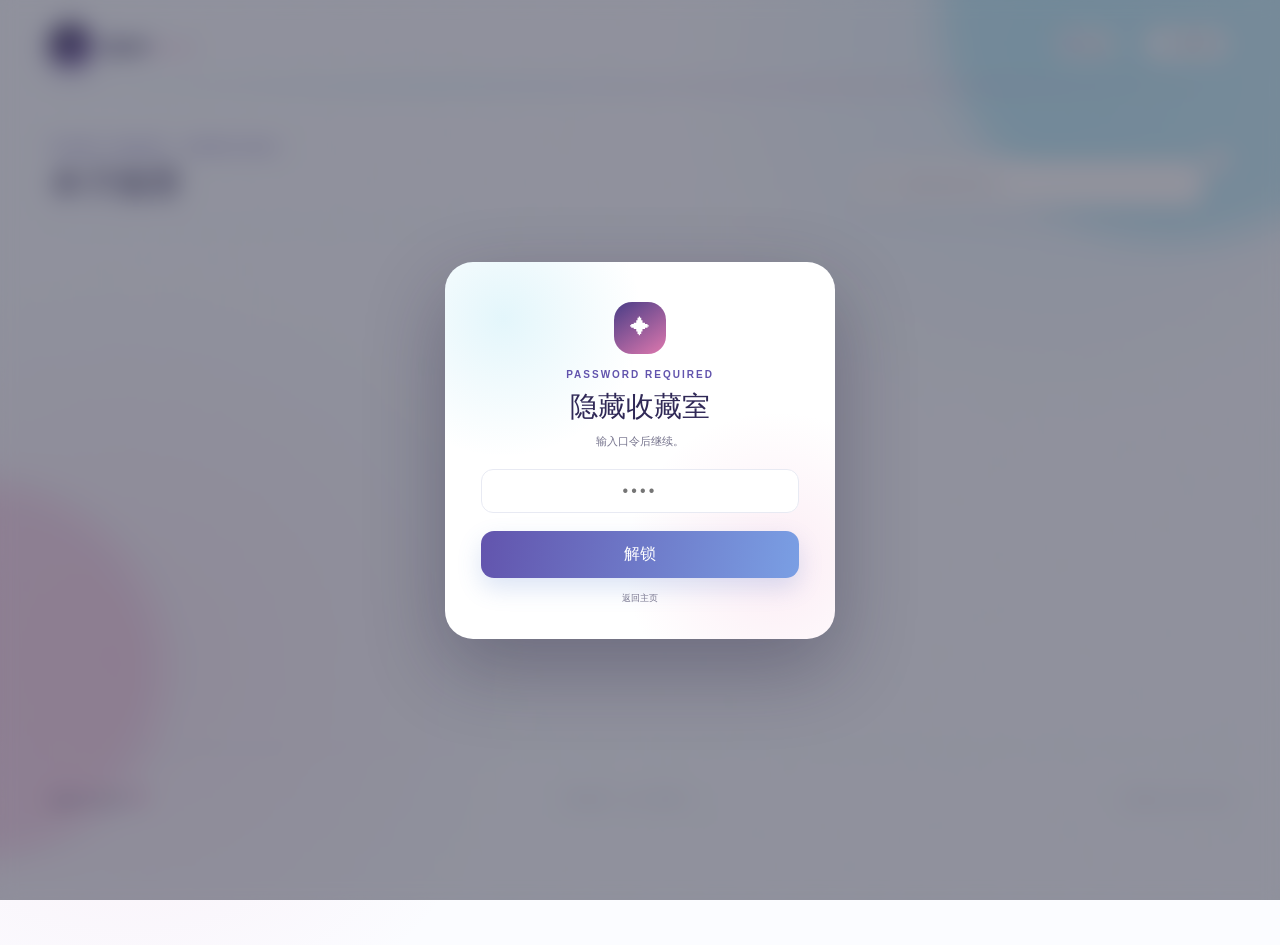
==== secret.html @ cc07d255 "Add files via upload" ====
<!doctype html>
<html lang="zh-CN">
  <head>
    <meta charset="UTF-8" />
    <meta name="viewport" content="width=device-width, initial-scale=1.0" />
    <meta name="theme-color" content="#17152c" />
    <meta name="robots" content="noindex, nofollow" />
    <title>Aqua Secret</title>
    <link rel="stylesheet" href="styles.css" />
    <link rel="stylesheet" href="secret.css" />
  </head>
  <body class="secret-page secret-locked">
    <div class="ambient ambient-one"></div>
    <div class="ambient ambient-two"></div>

    <header class="site-header secret-header">
      <a class="brand" href="index.html" aria-label="返回 Aqua Manga">
        <span class="brand-mark secret-brand-mark" aria-hidden="true">
          <svg viewBox="0 0 40 40">
            <path d="m20 5 2.4 8.2L31 15l-8.6 2L20 26l-2.4-9L9 15l8.6-1.8L20 5Z" />
            <path d="M12 30h16" />
          </svg>
        </span>
        <span><strong>aqua</strong><small>secret</small></span>
      </a>

      <div class="collection-counts">
        <div><strong id="secretCount">0</strong><span>本收藏</span></div>
      </div>

      <a class="secret-back" href="index.html">
        <svg viewBox="0 0 24 24"><path d="m15 18-6-6 6-6" /></svg>
        返回主页
      </a>

      <button class="manage-button" id="openSecretManager" type="button" hidden>
        <svg viewBox="0 0 24 24"><path d="M12 5v14M5 12h14" /></svg>
        添加收藏
      </button>
    </header>

    <main>
      <section class="content-shell secret-shell">
        <div class="section-heading">
          <div>
            <p class="section-kicker">STARRY CURRENT · HIDDEN SHELF</p>
            <h2>本子推荐</h2>
          </div>
          <label class="search-box">
            <svg viewBox="0 0 24 24"><circle cx="11" cy="11" r="7" /><path d="m20 20-4-4" /></svg>
            <input id="secretSearch" type="search" placeholder="搜索收藏名称或 jm..." />
          </label>
        </div>
        <div class="manga-grid" id="secretGrid"></div>
        <div class="empty-state" id="secretEmpty" hidden>
          <span>星</span>
          <h3>这里还没有收藏</h3>
          <p>管理模式下可以添加第一本收藏。</p>
        </div>
      </section>
    </main>

    <footer>
      <div class="footer-brand">aqua secret <span>✦</span></div>
      <p>星の流れに、ひみつを隠して。</p>
      <span>HIDDEN COLLECTION</span>
    </footer>

    <dialog class="detail-dialog secret-detail-dialog" id="secretDetailDialog">
      <button class="dialog-close" data-close-secret-detail type="button" aria-label="关闭">
        <svg viewBox="0 0 24 24"><path d="m6 6 12 12M18 6 6 18" /></svg>
      </button>
      <div id="secretDetail"></div>
    </dialog>

    <dialog class="manager-dialog" id="secretManagerDialog">
      <div class="manager-header">
        <div>
          <p class="section-kicker">HIDDEN COLLECTION STUDIO</p>
          <h2>管理本子收藏</h2>
          <span>隐藏页使用独立数据，不影响主页</span>
        </div>
        <button class="dialog-close" data-close-secret-manager type="button" aria-label="关闭">
          <svg viewBox="0 0 24 24"><path d="m6 6 12 12M18 6 6 18" /></svg>
        </button>
      </div>
      <div class="manager-tabs secret-manager-tabs">
        <button class="active" data-secret-form="add" type="button">添加收藏</button>
        <button data-secret-form="library" type="button">管理收藏</button>
        <button data-secret-form="publish" type="button">生成发布包</button>
      </div>

      <form class="upload-form" id="secretBookForm">
        <input name="id" type="hidden" />
        <div class="form-grid">
          <label>
            <span>名称 *</span>
            <input name="title" required placeholder="收藏名称" />
          </label>
          <label>
            <span>jm *</span>
            <input name="jm" type="number" min="0" step="1" inputmode="numeric" required placeholder="输入数字" />
          </label>
          <label class="full-field">
            <span>推荐语 *</span>
            <textarea name="quote" required rows="5" placeholder="写下推荐语..."></textarea>
          </label>
          <label class="full-field">
            <span>腾讯云 COS 图片网址</span>
            <textarea name="imageUrls" rows="4" placeholder="每行一个公开网址，第一行作为封面"></textarea>
            <small>可与本地图片二选一；第一张图片作为封面。</small>
          </label>
        </div>
        <label class="drop-zone">
          <input name="images" type="file" accept="image/*" multiple />
          <svg viewBox="0 0 24 24"><path d="M12 16V4m0 0L7 9m5-5 5 5M5 14v5h14v-5" /></svg>
          <strong>选择封面与截图</strong>
          <span>编辑文字时不需要重新选择图片</span>
          <small id="secretFileStatus">支持 JPG、PNG、WEBP</small>
        </label>
        <button class="submit-button" type="submit">
          <span id="secretSubmitLabel">保存收藏</span>
          <svg viewBox="0 0 24 24"><path d="m9 18 6-6-6-6" /></svg>
        </button>
        <button class="secret-cancel-edit" id="cancelSecretEdit" type="button" hidden>取消编辑</button>
      </form>

      <div class="library-manager" id="secretLibrary" hidden>
        <p>可以编辑或移除收藏。编辑文字不会要求重新上传图片。</p>
        <div id="secretManagerItems"></div>
      </div>

      <div class="publish-panel" id="secretPublishPanel" hidden>
        <div class="publish-icon"><span>✦</span></div>
        <p class="section-kicker">SECRET RELEASE</p>
        <h3>生成隐藏页发布包</h3>
        <p>发布包只更新隐藏页数据与新增图片，不影响主页的漫画和音乐。</p>
        <div class="publish-summary">
          <div><strong id="secretPublishCount">0</strong><span>本收藏</span></div>
          <div><strong id="secretPublishSize">0 KB</strong><span>新增文件</span></div>
        </div>
        <button class="submit-button" id="exportSecretPackage" type="button">
          <span>下载 aqua-secret-publish.zip</span>
          <svg viewBox="0 0 24 24"><path d="M12 4v12m0 0 5-5m-5 5-5-5M5 20h14" /></svg>
        </button>
        <p class="publish-error" id="secretPublishError" hidden></p>
      </div>
    </dialog>

    <dialog class="secret-lock-dialog" id="secretLockDialog">
      <form id="secretLockForm">
        <span class="secret-lock-star">✦</span>
        <p class="section-kicker">PASSWORD REQUIRED</p>
        <h2>隐藏收藏室</h2>
        <p>输入口令后继续。</p>
        <input name="password" type="password" autocomplete="off" required placeholder="••••" />
        <p class="secret-lock-error" id="secretLockError" hidden>口令不正确</p>
        <button class="submit-button" type="submit"><span>解锁</span></button>
        <a href="index.html">返回主页</a>
      </form>
    </dialog>

    <div class="toast" id="secretToast" role="status" aria-live="polite"></div>
    <script src="secret.js"></script>
  </body>
</html>
---- styles.css ----
:root {
  --ink: #302957;
  --muted: #77758e;
  --blue: #56c8e8;
  --blue-deep: #6254ad;
  --blue-soft: #e9f9fd;
  --pink: #e98abb;
  --pink-soft: #fdeaf4;
  --cream: #fffdfb;
  --white: #ffffff;
  --line: #e8eaf3;
  --shadow: 0 22px 60px rgba(63, 75, 122, 0.12);
  --radius-lg: 28px;
  --radius-md: 18px;
}

* {
  box-sizing: border-box;
}

html {
  scroll-behavior: smooth;
}

body {
  margin: 0;
  color: var(--ink);
  background: #fbfcff;
  font-family:
    "Avenir Next", "PingFang SC", "Microsoft YaHei", "Noto Sans CJK SC",
    sans-serif;
  min-height: 100vh;
  overflow-x: hidden;
}

body::before {
  content: "";
  position: fixed;
  inset: 0;
  pointer-events: none;
  opacity: 0.38;
  z-index: -1;
  background-image: url("data:image/svg+xml,%3Csvg viewBox='0 0 140 140' xmlns='http://www.w3.org/2000/svg'%3E%3Cfilter id='n'%3E%3CfeTurbulence type='fractalNoise' baseFrequency='.7' numOctaves='2' stitchTiles='stitch'/%3E%3C/filter%3E%3Crect width='100%25' height='100%25' filter='url(%23n)' opacity='.035'/%3E%3C/svg%3E");
}

button,
input,
textarea {
  font: inherit;
}

button {
  color: inherit;
}

button,
a,
input[type="range"] {
  -webkit-tap-highlight-color: transparent;
}

[hidden] {
  display: none !important;
}

svg {
  display: block;
  fill: none;
  stroke: currentColor;
  stroke-width: 1.8;
  stroke-linecap: round;
  stroke-linejoin: round;
}

.ambient {
  position: fixed;
  border-radius: 999px;
  filter: blur(18px);
  pointer-events: none;
  z-index: -2;
}

.ambient-one {
  width: 480px;
  height: 480px;
  top: -240px;
  right: -140px;
  background: rgba(111, 211, 235, 0.3);
}

.ambient-two {
  width: 380px;
  height: 380px;
  left: -220px;
  top: 480px;
  background: rgba(241, 166, 204, 0.34);
}

.site-header {
  width: min(1180px, calc(100% - 48px));
  min-height: 88px;
  margin: 0 auto;
  display: grid;
  grid-template-columns: 1fr auto auto auto;
  align-items: center;
  gap: 24px;
  position: relative;
  z-index: 20;
}

.site-header::after {
  content: "";
  position: absolute;
  left: 0;
  right: 0;
  bottom: 0;
  height: 3px;
  opacity: 0.55;
  background: linear-gradient(90deg, transparent, var(--blue), var(--pink), transparent);
}

body:not(.manage-mode) .site-header {
  grid-template-columns: 1fr auto auto;
}

.brand {
  display: inline-flex;
  align-items: center;
  gap: 11px;
  width: max-content;
  color: var(--ink);
  text-decoration: none;
}

.brand-mark {
  width: 41px;
  height: 41px;
  border-radius: 50% 50% 18px 18px;
  display: grid;
  place-items: center;
  color: white;
  background: linear-gradient(145deg, #413775, #6a5db2);
  box-shadow: 0 8px 20px rgba(75, 61, 135, 0.25);
}

.brand-mark svg {
  width: 25px;
}

.brand > span:last-child {
  display: flex;
  align-items: baseline;
  gap: 4px;
  letter-spacing: -0.04em;
}

.brand strong {
  font-family: Georgia, "Times New Roman", serif;
  font-size: 24px;
  font-style: italic;
  font-weight: 700;
}

.brand small {
  color: var(--pink);
  font-size: 13px;
  letter-spacing: 0.08em;
}

.collection-counts {
  display: flex;
  align-items: center;
  gap: 11px;
  padding: 7px 12px;
  color: var(--muted);
  border: 1px solid rgba(98, 84, 173, 0.12);
  border-radius: 999px;
  background: rgba(255, 255, 255, 0.62);
  font-size: 9px;
  backdrop-filter: blur(12px);
}

.collection-counts div {
  display: flex;
  align-items: baseline;
  gap: 4px;
}

.collection-counts strong {
  color: var(--blue-deep);
  font-family: Georgia, serif;
  font-size: 16px;
}

.collection-counts i {
  width: 1px;
  height: 18px;
  background: #e6def0;
}

.main-nav {
  display: flex;
  gap: 5px;
  padding: 5px;
  border: 1px solid rgba(226, 229, 240, 0.85);
  border-radius: 999px;
  background: rgba(255, 255, 255, 0.68);
  backdrop-filter: blur(18px);
  box-shadow: 0 8px 30px rgba(64, 72, 112, 0.06);
}

.nav-button,
.manage-button {
  border: 0;
  cursor: pointer;
  transition: 180ms ease;
}

.nav-button {
  display: flex;
  align-items: center;
  gap: 8px;
  padding: 9px 18px;
  color: var(--muted);
  background: transparent;
  border-radius: 999px;
  font-size: 13px;
}

.nav-button svg {
  width: 17px;
}

.nav-button.active {
  color: white;
  background: var(--white);
  background: linear-gradient(110deg, #5b50a7, #6c65b7);
  box-shadow: 0 5px 16px rgba(73, 60, 135, 0.2);
}

.manage-button {
  justify-self: end;
  display: flex;
  align-items: center;
  gap: 7px;
  padding: 11px 17px;
  color: white;
  background: linear-gradient(110deg, #e787b8, #dd77aa);
  border-radius: 13px;
  font-size: 13px;
  box-shadow: 0 9px 24px rgba(211, 102, 159, 0.22);
}

.manage-button:hover {
  transform: translateY(-2px);
  box-shadow: 0 12px 28px rgba(34, 36, 58, 0.24);
}

.manage-button svg {
  width: 16px;
}

main {
  width: min(1180px, calc(100% - 48px));
  margin: 0 auto;
}

.hero {
  min-height: 500px;
  display: grid;
  grid-template-columns: 1.04fr 0.96fr;
  align-items: center;
  padding: 42px 48px 55px;
  position: relative;
  overflow: hidden;
  border: 1px solid rgba(230, 232, 242, 0.9);
  border-radius: 34px;
  background:
    linear-gradient(110deg, rgba(255, 255, 255, 0.88), rgba(248, 251, 255, 0.82)),
    radial-gradient(circle at 70% 30%, #e5efff, transparent 42%);
  box-shadow: 0 24px 70px rgba(60, 73, 118, 0.09);
}

.hero::after {
  content: "";
  position: absolute;
  width: 320px;
  height: 320px;
  right: 8%;
  top: 15%;
  border-radius: 50%;
  background: radial-gradient(circle, rgba(255, 223, 237, 0.7), transparent 68%);
}

.hero-copy {
  position: relative;
  z-index: 2;
}

.eyebrow,
.section-kicker {
  margin: 0;
  color: var(--blue-deep);
  font-size: 10px;
  font-weight: 800;
  letter-spacing: 0.2em;
}

.eyebrow {
  display: flex;
  align-items: center;
  gap: 9px;
}

.eyebrow span {
  width: 27px;
  height: 1px;
  background: var(--blue);
}

.hero h1 {
  margin: 25px 0 20px;
  font-family: Georgia, "STSong", "Songti SC", serif;
  font-size: clamp(42px, 5vw, 66px);
  line-height: 1.25;
  letter-spacing: -0.06em;
  font-weight: 500;
}

.hero h1 em {
  color: var(--blue-deep);
  font-style: normal;
  position: relative;
}

.hero h1 em::after {
  content: "";
  position: absolute;
  left: 0;
  right: 0;
  bottom: 1px;
  height: 9px;
  border-radius: 50%;
  background: var(--pink-soft);
  z-index: -1;
  transform: rotate(-1deg);
}

.hero-description {
  width: min(450px, 100%);
  margin: 0;
  color: var(--muted);
  font-size: 14px;
  line-height: 2;
}

.hero-stats {
  display: flex;
  align-items: center;
  gap: 24px;
  margin-top: 34px;
}

.hero-stats div {
  display: flex;
  align-items: baseline;
  gap: 6px;
}

.hero-stats strong {
  font-family: Georgia, serif;
  font-size: 30px;
  color: var(--ink);
}

.hero-stats span {
  color: var(--muted);
  font-size: 12px;
}

.hero-stats i {
  width: 1px;
  height: 26px;
  background: var(--line);
}

.hero-art {
  min-height: 390px;
  position: relative;
  z-index: 2;
}

.book-card {
  position: absolute;
  border-radius: 8px 18px 18px 8px;
  box-shadow: 0 26px 48px rgba(63, 79, 130, 0.2);
}

.book-card::before {
  content: "";
  position: absolute;
  width: 8px;
  top: 0;
  bottom: 0;
  left: 14px;
  border-left: 1px solid rgba(255, 255, 255, 0.48);
  border-right: 1px solid rgba(44, 65, 116, 0.08);
}

.book-front {
  width: 230px;
  height: 320px;
  left: 28%;
  top: 30px;
  z-index: 3;
  color: white;
  background:
    linear-gradient(rgba(101, 149, 232, 0.2), rgba(101, 149, 232, 0.15)),
    repeating-linear-gradient(30deg, transparent 0 20px, rgba(255, 255, 255, 0.04) 21px 22px),
    #75a4ed;
  transform: rotate(7deg);
}

.book-front svg {
  width: 125px;
  position: absolute;
  left: 55px;
  top: 105px;
  opacity: 0.82;
}

.book-front svg path:first-child {
  fill: rgba(255, 255, 255, 0.16);
}

.book-label {
  position: absolute;
  left: 32px;
  top: 30px;
  font-family: Georgia, serif;
  font-size: 14px;
  font-weight: 700;
  letter-spacing: 0.18em;
  line-height: 1.4;
}

.book-front small {
  position: absolute;
  right: 25px;
  bottom: 24px;
  font-size: 8px;
  letter-spacing: 0.18em;
}

.book-back {
  width: 210px;
  height: 288px;
  left: 15%;
  top: 72px;
  color: #cb7f9d;
  background: #f9cfdf;
  transform: rotate(-10deg);
}

.book-back > span {
  position: absolute;
  left: 34px;
  top: 28px;
  font-family: Georgia, serif;
  font-size: 26px;
}

.book-lines {
  position: absolute;
  left: 35px;
  right: 24px;
  bottom: 30px;
  height: 65px;
  border-top: 1px solid rgba(164, 87, 118, 0.22);
  border-bottom: 1px solid rgba(164, 87, 118, 0.22);
}

.book-lines::after {
  content: "";
  display: block;
  height: 1px;
  margin-top: 31px;
  background: rgba(164, 87, 118, 0.22);
}

.art-orbit {
  position: absolute;
  border: 1px solid rgba(105, 152, 236, 0.18);
  border-radius: 50%;
}

.orbit-one {
  width: 380px;
  height: 220px;
  left: 5%;
  top: 95px;
  transform: rotate(-18deg);
}

.orbit-two {
  width: 320px;
  height: 170px;
  left: 18%;
  top: 112px;
  transform: rotate(32deg);
}

.spark,
.music-note {
  position: absolute;
  z-index: 5;
}

.spark-one {
  right: 13%;
  top: 55px;
  color: var(--pink);
  font-size: 27px;
}

.spark-two {
  left: 9%;
  bottom: 36px;
  color: var(--blue);
  font-size: 20px;
}

.music-note {
  right: 4%;
  bottom: 65px;
  color: var(--blue-deep);
  font-family: Georgia, serif;
  font-size: 34px;
  transform: rotate(12deg);
}

.content-shell {
  padding: 54px 0 100px;
}

.content-shell::before {
  content: "⚓";
  width: 24px;
  height: 24px;
  display: grid;
  place-items: center;
  float: right;
  margin-top: 6px;
  color: var(--blue-deep);
  border: 1px solid rgba(98, 84, 173, 0.17);
  border-radius: 50%;
  background: white;
  font-size: 11px;
}

.section-heading {
  display: flex;
  align-items: end;
  justify-content: space-between;
  gap: 24px;
  margin-bottom: 26px;
  padding-bottom: 18px;
  border-bottom: 1px solid rgba(98, 84, 173, 0.1);
}

.section-heading h2 {
  margin: 8px 0 0;
  font-family: Georgia, "STSong", "Songti SC", serif;
  font-size: 34px;
  font-weight: 500;
  letter-spacing: -0.04em;
}

.search-box {
  width: min(350px, 100%);
  height: 47px;
  display: flex;
  align-items: center;
  gap: 10px;
  padding: 0 14px;
  color: #9a9caf;
  border: 1px solid var(--line);
  border-radius: 15px;
  background: var(--white);
  box-shadow: 0 7px 22px rgba(68, 76, 112, 0.05);
  transition: 180ms ease;
}

.search-box:focus-within {
  border-color: rgba(105, 152, 236, 0.65);
  box-shadow: 0 0 0 4px rgba(105, 152, 236, 0.1);
}

.search-box svg {
  width: 19px;
  flex: none;
}

.search-box input {
  min-width: 0;
  flex: 1;
  border: 0;
  outline: 0;
  color: var(--ink);
  background: transparent;
  font-size: 12px;
}

.search-box input::placeholder {
  color: #aaacbd;
}

.search-box kbd {
  padding: 3px 6px;
  color: #a5a7b8;
  border: 1px solid #ececf2;
  border-radius: 5px;
  background: #f8f8fb;
  font-family: inherit;
  font-size: 9px;
}

.filter-row {
  display: flex;
  gap: 8px;
  margin-bottom: 24px;
  overflow-x: auto;
  scrollbar-width: none;
}

.filter-row::-webkit-scrollbar {
  display: none;
}

.filter-chip {
  padding: 7px 14px;
  border: 1px solid var(--line);
  border-radius: 999px;
  color: var(--muted);
  background: white;
  cursor: pointer;
  font-size: 11px;
  white-space: nowrap;
  transition: 160ms ease;
}

.filter-chip:hover,
.filter-chip.active {
  color: var(--blue-deep);
  border-color: #cbdcfa;
  background: var(--blue-soft);
}

.manga-grid {
  display: grid;
  grid-template-columns: repeat(4, 1fr);
  gap: 22px;
}

.manga-card {
  min-width: 0;
  position: relative;
  padding: 0;
  text-align: left;
  border: 0;
  background: transparent;
  cursor: pointer;
  animation: cardIn 420ms both;
}

.manga-cover {
  aspect-ratio: 0.74;
  position: relative;
  overflow: hidden;
  border-radius: var(--radius-md);
  border: 3px solid white;
  outline: 1px solid rgba(98, 84, 173, 0.08);
  background: var(--blue-soft);
  box-shadow: 0 13px 30px rgba(56, 68, 110, 0.1);
  transition: transform 220ms ease, box-shadow 220ms ease;
}

.manga-cover::before {
  content: "";
  position: absolute;
  inset: 0 0 auto;
  z-index: 2;
  height: 4px;
  background: linear-gradient(90deg, var(--blue), var(--pink), #6659ad);
}

.manga-card:hover .manga-cover {
  transform: translateY(-6px);
  box-shadow: 0 20px 38px rgba(56, 68, 110, 0.17);
}

.manga-cover img {
  width: 100%;
  height: 100%;
  display: block;
  object-fit: cover;
  transition: transform 500ms ease;
}

.manga-card:hover img {
  transform: scale(1.035);
}

.manga-cover::after {
  content: "";
  position: absolute;
  inset: auto 0 0;
  height: 38%;
  background: linear-gradient(transparent, rgba(24, 29, 54, 0.32));
  pointer-events: none;
}

.manga-open {
  width: 100%;
  display: block;
  padding: 0;
  text-align: left;
  color: inherit;
  border: 0;
  background: transparent;
  cursor: pointer;
}

.card-delete {
  position: absolute;
  right: 13px;
  top: 13px;
  z-index: 4;
  width: 30px;
  height: 30px;
  display: none;
  place-items: center;
  padding: 0;
  color: #c86496;
  border: 1px solid rgba(255, 255, 255, 0.7);
  border-radius: 50%;
  background: rgba(255, 255, 255, 0.9);
  box-shadow: 0 5px 14px rgba(57, 45, 92, 0.13);
  cursor: pointer;
  opacity: 0;
  transform: translateY(-3px);
  transition: 160ms ease;
}

.card-delete svg {
  width: 14px;
}

body.manage-mode .card-delete {
  display: grid;
}

body.manage-mode .manga-card:hover .card-delete,
body.manage-mode .card-delete:focus-visible {
  opacity: 1;
  transform: translateY(0);
}

.manga-index {
  position: absolute;
  left: 13px;
  top: 13px;
  z-index: 2;
  display: grid;
  place-items: center;
  min-width: 28px;
  height: 25px;
  padding: 0 7px;
  color: white;
  border: 1px solid rgba(255, 255, 255, 0.5);
  border-radius: 8px;
  background: rgba(33, 38, 67, 0.22);
  backdrop-filter: blur(8px);
  font-family: Georgia, serif;
  font-size: 10px;
}

.manga-info {
  padding: 14px 3px 0;
}

.manga-info h3 {
  margin: 0 0 7px;
  overflow: hidden;
  text-overflow: ellipsis;
  white-space: nowrap;
  font-family: Georgia, "STSong", "Songti SC", serif;
  font-size: 18px;
  font-weight: 600;
}

.manga-info p {
  display: flex;
  justify-content: space-between;
  gap: 8px;
  margin: 0;
  color: var(--muted);
  font-size: 10px;
}

.manga-info p span:last-child {
  color: var(--blue-deep);
}

.placeholder-cover {
  width: 100%;
  height: 100%;
  position: relative;
  display: flex;
  flex-direction: column;
  justify-content: space-between;
  padding: 30px 24px 27px;
  color: white;
  overflow: hidden;
}

.placeholder-cover::before,
.placeholder-cover::after {
  content: "";
  position: absolute;
  border: 1px solid rgba(255, 255, 255, 0.25);
  border-radius: 50%;
}

.placeholder-cover::before {
  width: 210px;
  height: 210px;
  right: -70px;
  top: 30%;
}

.placeholder-cover::after {
  width: 130px;
  height: 130px;
  right: -30px;
  top: 41%;
}

.placeholder-cover strong {
  font-family: Georgia, "STSong", "Songti SC", serif;
  font-size: 25px;
  font-weight: 500;
  line-height: 1.4;
  writing-mode: vertical-rl;
  letter-spacing: 0.12em;
}

.placeholder-cover small {
  font-size: 9px;
  letter-spacing: 0.18em;
}

.cover-blue {
  background: linear-gradient(145deg, #4f83d7, #9fc6f3);
}

.cover-pink {
  background: linear-gradient(145deg, #d987a8, #f6bed1);
}

.cover-night {
  background: linear-gradient(145deg, #242b4d, #596c9c);
}

.cover-mint {
  background: linear-gradient(145deg, #67a9ac, #b7ded4);
}

.music-intro {
  min-height: 150px;
  display: grid;
  grid-template-columns: auto 1fr auto;
  align-items: center;
  gap: 26px;
  margin: 12px 0 30px;
  padding: 24px 34px;
  overflow: hidden;
  border: 1px solid #e7eaf4;
  border-radius: 24px;
  background:
    radial-gradient(circle at 90% 20%, rgba(235, 139, 186, 0.38), transparent 24%),
    linear-gradient(110deg, #eefbfe, #f9f4ff 58%, #fff8fb);
}

.vinyl {
  width: 102px;
  height: 102px;
  display: grid;
  place-items: center;
  border-radius: 50%;
  background:
    repeating-radial-gradient(circle, #292c44 0 3px, #363950 4px 5px);
  box-shadow: 0 13px 28px rgba(38, 41, 65, 0.2);
}

.vinyl-ring {
  width: 41px;
  height: 41px;
  display: grid;
  place-items: center;
  border-radius: 50%;
  background: var(--pink);
}

.vinyl-ring span {
  width: 9px;
  height: 9px;
  border-radius: 50%;
  background: white;
}

.music-intro p {
  margin: 0 0 8px;
  color: var(--pink);
  font-size: 9px;
  font-weight: 800;
  letter-spacing: 0.18em;
}

.music-intro h3 {
  margin: 0 0 7px;
  font-family: Georgia, "STSong", "Songti SC", serif;
  font-size: 24px;
  font-weight: 500;
}

.music-intro > div:nth-child(2) > span {
  color: var(--muted);
  font-size: 11px;
}

.music-intro button {
  display: flex;
  align-items: center;
  gap: 8px;
  padding: 11px 18px;
  color: white;
  border: 0;
  border-radius: 999px;
  background: var(--blue-deep);
  cursor: pointer;
  box-shadow: 0 10px 24px rgba(73, 118, 207, 0.23);
}

.music-intro button svg {
  width: 17px;
}

.music-intro button svg path,
.play-button .play-icon path {
  fill: currentColor;
  stroke: none;
}

.music-list-header,
.music-row {
  display: grid;
  grid-template-columns: 36px minmax(230px, 1.4fr) minmax(160px, 1fr) 70px 40px;
  align-items: center;
  gap: 12px;
}

.music-list-header {
  padding: 0 18px 10px;
  color: #a2a5b5;
  border-bottom: 1px solid var(--line);
  font-size: 9px;
  letter-spacing: 0.08em;
}

.music-row {
  width: 100%;
  padding: 12px 18px;
  border-bottom: 1px solid #f0f1f6;
  text-align: left;
  background: transparent;
  transition: 160ms ease;
}

.music-row:hover,
.music-row.playing {
  border-color: transparent;
  border-radius: 14px;
  background: white;
  box-shadow: 0 8px 24px rgba(61, 70, 108, 0.07);
}

.music-row-main {
  display: contents;
  color: inherit;
  border: 0;
  text-align: left;
  background: transparent;
  cursor: pointer;
}

.track-number {
  color: #a4a7b8;
  font-family: Georgia, serif;
  font-size: 11px;
}

.music-row.playing .track-number {
  color: var(--blue-deep);
}

.track-main {
  min-width: 0;
  display: flex;
  align-items: center;
  gap: 12px;
}

.track-cover {
  width: 42px;
  height: 42px;
  flex: none;
  display: grid;
  place-items: center;
  overflow: hidden;
  border-radius: 11px;
  color: white;
  background: linear-gradient(140deg, var(--blue), var(--pink));
}

.track-cover img {
  width: 100%;
  height: 100%;
  object-fit: cover;
}

.track-cover span {
  font-family: Georgia, serif;
}

.track-copy {
  min-width: 0;
}

.track-copy strong,
.track-copy span {
  display: block;
  overflow: hidden;
  text-overflow: ellipsis;
  white-space: nowrap;
}

.track-copy strong {
  margin-bottom: 4px;
  font-family: Georgia, "STSong", "Songti SC", serif;
  font-size: 14px;
  font-weight: 600;
}

.track-copy span,
.track-album,
.track-duration {
  color: var(--muted);
  font-size: 10px;
}

.row-play {
  width: 28px;
  height: 28px;
  display: grid;
  place-items: center;
  color: var(--blue-deep);
  border: 1px solid #dce7fa;
  border-radius: 50%;
}

.track-delete {
  width: 28px;
  height: 28px;
  display: none;
  place-items: center;
  padding: 0;
  color: #bd6994;
  border: 0;
  border-radius: 9px;
  background: transparent;
  cursor: pointer;
  opacity: 0.45;
  transition: 160ms ease;
}

body.manage-mode .track-delete {
  display: grid;
}

.track-delete:hover {
  opacity: 1;
  background: var(--pink-soft);
}

.track-delete svg {
  width: 14px;
}

.row-play svg {
  width: 13px;
}

.row-play path {
  fill: currentColor;
  stroke: none;
}

.empty-state {
  padding: 80px 20px;
  text-align: center;
  color: var(--muted);
}

.empty-state > span {
  width: 58px;
  height: 58px;
  display: grid;
  place-items: center;
  margin: 0 auto 16px;
  color: var(--blue-deep);
  border-radius: 20px;
  background: var(--blue-soft);
  font-family: Georgia, serif;
  font-size: 20px;
}

.empty-state h3 {
  margin: 0 0 8px;
  color: var(--ink);
  font-family: Georgia, "STSong", "Songti SC", serif;
  font-weight: 500;
}

.empty-state p {
  margin: 0;
  font-size: 12px;
}

footer {
  width: min(1180px, calc(100% - 48px));
  margin: 0 auto;
  padding: 35px 0 130px;
  display: flex;
  align-items: center;
  justify-content: space-between;
  color: #9a9caf;
  border-top: 1px solid var(--line);
  font-size: 9px;
  letter-spacing: 0.08em;
}

.footer-end {
  display: flex;
  align-items: center;
  gap: 10px;
}

.secret-entry {
  width: 27px;
  height: 27px;
  display: grid;
  place-items: center;
  padding: 0;
  color: #aaa6ba;
  border: 1px solid rgba(98, 84, 173, 0.1);
  border-radius: 50%;
  background: rgba(255, 255, 255, 0.55);
  cursor: pointer;
  opacity: 0.55;
  transition: 180ms ease;
}

.secret-entry:hover {
  color: var(--blue-deep);
  opacity: 1;
  transform: translateY(-1px);
}

.secret-entry svg {
  width: 12px;
}

.footer-brand {
  color: var(--ink);
  font-family: Georgia, serif;
  font-size: 15px;
  font-style: italic;
}

.footer-brand span {
  color: var(--pink);
}

.player {
  --player-bg: rgba(44, 39, 79, 0.96);
  --player-text: #ffffff;
  --player-muted: #b7b4ca;
  --player-progress-bg: rgba(255, 255, 255, 0.16);
  width: 360px;
  position: fixed;
  right: 24px;
  bottom: 22px;
  z-index: 35;
  padding: 14px 16px 12px;
  color: var(--player-text);
  border: 1px solid rgba(255, 255, 255, 0.12);
  border-radius: 22px;
  background: var(--player-bg);
  backdrop-filter: blur(22px);
  box-shadow: 0 22px 55px rgba(27, 30, 52, 0.28);
  transition: transform 250ms ease, opacity 250ms ease;
}

.player.theme-aqua {
  --player-bg: linear-gradient(125deg, rgba(64, 53, 117, 0.96), rgba(72, 184, 215, 0.94));
}

.player.theme-pink {
  --player-bg: linear-gradient(125deg, rgba(109, 80, 151, 0.96), rgba(226, 121, 175, 0.95));
}

.player.theme-glass {
  --player-bg: rgba(255, 255, 255, 0.64);
  --player-text: #352e5c;
  --player-muted: #77718e;
  --player-progress-bg: rgba(70, 60, 116, 0.14);
  border-color: rgba(255, 255, 255, 0.72);
  box-shadow: 0 22px 55px rgba(56, 48, 95, 0.18);
  backdrop-filter: blur(28px) saturate(150%);
}

.player-actions {
  display: flex;
  align-items: center;
  gap: 5px;
}

.player-theme-menu {
  position: absolute;
  right: 13px;
  top: 62px;
  z-index: 4;
  width: 130px;
  padding: 6px;
  border: 1px solid rgba(255, 255, 255, 0.18);
  border-radius: 13px;
  color: #3d365f;
  background: rgba(255, 255, 255, 0.94);
  box-shadow: 0 12px 28px rgba(30, 25, 58, 0.2);
  backdrop-filter: blur(18px);
}

.player-theme-menu button {
  width: 100%;
  display: flex;
  align-items: center;
  gap: 8px;
  padding: 7px 8px;
  color: inherit;
  border: 0;
  border-radius: 8px;
  background: transparent;
  cursor: pointer;
  font-size: 9px;
}

.player-theme-menu button:hover,
.player-theme-menu button.active {
  background: #f2effa;
}

.theme-dot {
  width: 13px;
  height: 13px;
  border-radius: 50%;
  box-shadow: inset 0 0 0 1px rgba(54, 45, 94, 0.12);
}

.theme-dot.navy {
  background: #302957;
}

.theme-dot.aqua {
  background: linear-gradient(135deg, #6254ad, #56c8e8);
}

.theme-dot.pink {
  background: linear-gradient(135deg, #7659a9, #e98abb);
}

.theme-dot.glass {
  background: rgba(235, 246, 255, 0.9);
  border: 1px solid white;
}

.player.minimized {
  transform: translateY(130%);
  opacity: 0;
  pointer-events: none;
}

.player-track {
  display: grid;
  grid-template-columns: 45px 1fr auto;
  align-items: center;
  gap: 11px;
}

.player-cover {
  width: 45px;
  height: 45px;
  display: grid;
  place-items: center;
  overflow: hidden;
  border-radius: 13px;
  color: white;
  background: linear-gradient(145deg, var(--blue), var(--pink));
  font-family: Georgia, serif;
}

.player-cover img {
  width: 100%;
  height: 100%;
  object-fit: cover;
}

.player-meta {
  min-width: 0;
}

.player-meta strong,
.player-meta span {
  display: block;
  overflow: hidden;
  text-overflow: ellipsis;
  white-space: nowrap;
}

.player-meta strong {
  margin-bottom: 3px;
  font-family: Georgia, "STSong", "Songti SC", serif;
  font-size: 12px;
  font-weight: 500;
}

.player-meta span {
  color: var(--player-muted);
  font-size: 9px;
}

.icon-button,
.play-button {
  padding: 0;
  display: grid;
  place-items: center;
  color: inherit;
  border: 0;
  background: transparent;
  cursor: pointer;
}

.icon-button svg {
  width: 17px;
}

.close-player {
  color: var(--player-muted);
}

.player-progress {
  display: grid;
  grid-template-columns: 28px 1fr 28px;
  align-items: center;
  gap: 7px;
  margin: 10px 0 5px;
  color: #898da5;
  font-size: 7px;
}

input[type="range"] {
  --range-progress: 0%;
  height: 3px;
  margin: 0;
  appearance: none;
  border-radius: 999px;
  outline: none;
  cursor: pointer;
  background: linear-gradient(
    to right,
    var(--pink) var(--range-progress),
    var(--player-progress-bg, rgba(255, 255, 255, 0.16)) var(--range-progress)
  );
}

input[type="range"]::-webkit-slider-thumb {
  width: 9px;
  height: 9px;
  appearance: none;
  border: 2px solid white;
  border-radius: 50%;
  background: var(--pink);
  box-shadow: 0 2px 6px rgba(0, 0, 0, 0.2);
}

.player-controls {
  display: grid;
  grid-template-columns: 1fr auto 1fr;
  align-items: center;
}

.player-controls > .icon-button {
  justify-self: start;
  color: var(--player-muted);
}

.center-controls {
  display: flex;
  align-items: center;
  gap: 17px;
}

.center-controls .icon-button {
  color: var(--player-text);
}

.play-button {
  width: 35px;
  height: 35px;
  color: var(--ink);
  border-radius: 50%;
  background: white;
}

.play-button svg {
  width: 16px;
}

.pause-icon {
  display: none;
}

.player.is-playing .play-icon {
  display: none;
}

.player.is-playing .pause-icon {
  display: block;
}

.volume-control {
  justify-self: end;
  display: flex;
  align-items: center;
  gap: 6px;
  color: var(--player-muted);
}

.volume-control svg {
  width: 14px;
}

.volume-control input {
  width: 45px;
}

.player-bubble {
  width: 52px;
  height: 52px;
  position: fixed;
  right: 24px;
  bottom: 24px;
  z-index: 34;
  color: white;
  border: 3px solid white;
  border-radius: 50%;
  background: linear-gradient(145deg, var(--blue), var(--pink));
  box-shadow: 0 12px 30px rgba(58, 69, 115, 0.24);
  cursor: pointer;
}

.player-bubble span {
  font-family: Georgia, serif;
  font-size: 20px;
}

dialog {
  padding: 0;
  color: var(--ink);
  border: 0;
}

dialog::backdrop {
  background: rgba(28, 31, 52, 0.48);
  backdrop-filter: blur(8px);
}

.detail-dialog {
  width: min(940px, calc(100% - 30px));
  height: min(760px, calc(100vh - 40px));
  height: min(760px, calc(100dvh - 40px));
  max-height: none;
  position: relative;
  overflow: hidden;
  border-radius: 26px;
  background: #fff;
  box-shadow: var(--shadow);
}

.dialog-close {
  width: 36px;
  height: 36px;
  display: grid;
  place-items: center;
  padding: 0;
  color: var(--muted);
  border: 1px solid var(--line);
  border-radius: 50%;
  background: rgba(255, 255, 255, 0.9);
  cursor: pointer;
}

.dialog-close svg {
  width: 16px;
}

.detail-dialog > .dialog-close {
  position: absolute;
  right: 18px;
  top: 18px;
  z-index: 8;
  margin: 0;
  box-shadow: 0 7px 18px rgba(49, 40, 86, 0.1);
}

#mangaDetail {
  width: 100%;
  height: 100%;
}

.detail-layout {
  width: 100%;
  height: 100%;
  display: grid;
  grid-template-columns: minmax(320px, 40%) minmax(0, 60%);
  overflow: hidden;
}

.detail-cover {
  min-width: 0;
  min-height: 0;
  height: 100%;
  position: relative;
  isolation: isolate;
  display: grid;
  place-items: center;
  overflow: hidden;
  border-right: 1px solid rgba(98, 84, 173, 0.1);
  background:
    linear-gradient(145deg, #dff5fb, #f7e6f1 56%, #e9e5f6);
}

.detail-cover .placeholder-cover {
  width: 100%;
  height: 100%;
  min-height: 0;
}

.detail-cover-backdrop {
  width: calc(100% + 70px);
  height: calc(100% + 70px);
  position: absolute;
  inset: -35px;
  z-index: -3;
  object-fit: cover;
  object-position: center;
  filter: blur(25px) saturate(1.18);
  opacity: 0.62;
  transform: scale(1.08);
}

.detail-cover-tint {
  position: absolute;
  inset: 0;
  z-index: -2;
  background:
    linear-gradient(180deg, rgba(44, 37, 80, 0.1), rgba(255, 255, 255, 0.16)),
    linear-gradient(135deg, rgba(86, 200, 232, 0.14), rgba(233, 138, 187, 0.16));
  backdrop-filter: blur(3px);
}

.detail-cover::after {
  content: "";
  position: absolute;
  inset: 0;
  z-index: -1;
  pointer-events: none;
  background:
    linear-gradient(90deg, rgba(255, 255, 255, 0.14), transparent 18%, transparent 82%, rgba(255, 255, 255, 0.1)),
    linear-gradient(180deg, rgba(48, 41, 87, 0.08), transparent 20%, transparent 80%, rgba(48, 41, 87, 0.1));
  box-shadow: inset 0 0 55px rgba(48, 41, 87, 0.12);
}

.detail-cover-image {
  width: auto;
  height: auto;
  max-width: calc(100% - 36px);
  max-height: calc(100% - 36px);
  position: relative;
  z-index: 1;
  display: block;
  border-radius: 14px;
  filter: drop-shadow(0 18px 30px rgba(29, 24, 58, 0.24));
}

.detail-cover .placeholder-cover {
  position: relative;
  z-index: 1;
  justify-self: stretch;
  align-self: stretch;
}

.detail-copy {
  min-width: 0;
  min-height: 0;
  height: 100%;
  padding: 65px 56px 50px;
  overflow-x: hidden;
  overflow-y: auto;
  overscroll-behavior: contain;
  scrollbar-width: thin;
  scrollbar-color: #cf8fbc #f2eef8;
}

.detail-copy::-webkit-scrollbar {
  width: 9px;
}

.detail-copy::-webkit-scrollbar-track {
  margin: 12px 0;
  border-radius: 999px;
  background: #f2eef8;
}

.detail-copy::-webkit-scrollbar-thumb {
  min-height: 48px;
  border: 2px solid #f2eef8;
  border-radius: 999px;
  background: linear-gradient(180deg, var(--blue), var(--pink));
}

.detail-copy::-webkit-scrollbar-thumb:hover {
  background: linear-gradient(180deg, #42b9dd, #dd72aa);
}

.detail-number {
  color: var(--pink);
  font-family: Georgia, serif;
  font-size: 11px;
  letter-spacing: 0.14em;
}

.detail-admin-row {
  display: flex;
  align-items: center;
  justify-content: space-between;
  gap: 14px;
}

.detail-edit-button {
  display: inline-flex;
  align-items: center;
  gap: 6px;
  padding: 6px 10px;
  color: #746b9e;
  border: 1px solid rgba(98, 84, 173, 0.15);
  border-radius: 999px;
  background: rgba(246, 243, 252, 0.82);
  cursor: pointer;
  font-size: 9px;
  transition: 160ms ease;
}

.detail-edit-button:hover {
  color: var(--blue-deep);
  border-color: rgba(98, 84, 173, 0.28);
  background: #f1edfa;
  transform: translateY(-1px);
}

.detail-edit-button svg {
  width: 12px;
}

.detail-copy h2 {
  margin: 18px 0 8px;
  font-family: Georgia, "STSong", "Songti SC", serif;
  font-size: 40px;
  font-weight: 500;
  letter-spacing: -0.04em;
}

.detail-author {
  margin: 0 0 24px;
  color: var(--blue-deep);
  font-size: 12px;
}

.detail-genre {
  display: inline-block;
  padding: 6px 11px;
  color: var(--blue-deep);
  border-radius: 999px;
  background: var(--blue-soft);
  font-size: 10px;
}

.detail-description {
  margin: 28px 0;
  color: #65697e;
  font-size: 13px;
  line-height: 2;
  white-space: pre-line;
}

.detail-quote {
  margin: 0;
  padding: 18px 20px;
  color: #55596f;
  border-left: 3px solid var(--pink);
  background: var(--pink-soft);
  font-family: Georgia, "STSong", "Songti SC", serif;
  font-size: 14px;
  line-height: 1.8;
}

.screenshot-title {
  margin: 34px 0 12px;
  font-size: 11px;
  letter-spacing: 0.1em;
}

.screenshot-strip {
  display: flex;
  gap: 10px;
  overflow-x: auto;
  padding-bottom: 10px;
  scrollbar-width: thin;
  scrollbar-color: #9fcfe3 #f2eef8;
}

.screenshot-strip::-webkit-scrollbar {
  height: 7px;
}

.screenshot-strip::-webkit-scrollbar-track {
  border-radius: 999px;
  background: #f2eef8;
}

.screenshot-strip::-webkit-scrollbar-thumb {
  border-radius: 999px;
  background: linear-gradient(90deg, var(--blue), var(--pink));
}

.screenshot-strip img {
  width: 110px;
  height: 86px;
  flex: none;
  object-fit: cover;
  border-radius: 10px;
  cursor: zoom-in;
}

.manager-dialog {
  width: min(700px, calc(100% - 30px));
  max-height: min(820px, calc(100vh - 30px));
  overflow: auto;
  border-radius: 28px;
  background: #fff;
  box-shadow: var(--shadow);
}

.edit-dialog {
  width: min(640px, calc(100% - 30px));
  max-height: min(820px, calc(100vh - 30px));
  max-height: min(820px, calc(100dvh - 30px));
  overflow: auto;
  border-radius: 26px;
  background: #fff;
  box-shadow: var(--shadow);
  scrollbar-width: thin;
  scrollbar-color: #cf8fbc #f2eef8;
}

.secret-gate-dialog {
  width: min(410px, calc(100% - 30px));
  overflow: visible;
  border-radius: 28px;
  background:
    radial-gradient(circle at 18% 12%, rgba(86, 200, 232, 0.15), transparent 28%),
    radial-gradient(circle at 82% 82%, rgba(233, 138, 187, 0.14), transparent 32%),
    #fff;
  box-shadow: 0 28px 80px rgba(38, 31, 73, 0.28);
}

.secret-gate-dialog > .dialog-close {
  position: absolute;
  right: 17px;
  top: 17px;
}

.secret-gate-dialog form {
  padding: 42px 38px 36px;
  text-align: center;
}

.secret-gate-mark {
  width: 52px;
  height: 52px;
  display: grid;
  place-items: center;
  margin: 0 auto 16px;
  color: white;
  border-radius: 18px;
  background: linear-gradient(145deg, var(--blue-deep), var(--pink));
  box-shadow: 0 12px 28px rgba(98, 84, 173, 0.2);
  font-size: 20px;
}

.secret-gate-dialog h2 {
  margin: 9px 0 8px;
  font-family: Georgia, "STSong", "Songti SC", serif;
  font-size: 29px;
  font-weight: 500;
}

.secret-gate-dialog form > p:not(.section-kicker, .secret-gate-error) {
  margin: 0 0 23px;
  color: var(--muted);
  font-size: 11px;
}

.secret-gate-dialog label {
  display: flex;
  flex-direction: column;
  gap: 7px;
  text-align: left;
}

.secret-gate-dialog label span {
  color: #60647a;
  font-size: 10px;
  font-weight: 700;
}

.secret-gate-dialog input {
  width: 100%;
  padding: 12px 14px;
  color: var(--ink);
  border: 1px solid var(--line);
  border-radius: 12px;
  outline: none;
  background: #fbfcff;
  text-align: center;
  letter-spacing: 0.22em;
}

.secret-gate-dialog input:focus {
  border-color: #afc9f6;
  box-shadow: 0 0 0 3px rgba(105, 152, 236, 0.09);
}

.secret-gate-error {
  margin: 9px 0 -7px;
  color: #c55e89;
  font-size: 10px;
}

.edit-dialog::-webkit-scrollbar {
  width: 8px;
}

.edit-dialog::-webkit-scrollbar-track {
  border-radius: 999px;
  background: #f2eef8;
}

.edit-dialog::-webkit-scrollbar-thumb {
  border-radius: 999px;
  background: linear-gradient(180deg, var(--blue), var(--pink));
}

.edit-dialog-header {
  display: flex;
  align-items: start;
  justify-content: space-between;
  padding: 31px 36px 20px;
  border-bottom: 1px solid var(--line);
}

.edit-dialog-header h2 {
  margin: 7px 0 5px;
  font-family: Georgia, "STSong", "Songti SC", serif;
  font-size: 27px;
  font-weight: 500;
}

.edit-dialog-header > div > span {
  color: var(--muted);
  font-size: 10px;
}

.edit-form {
  padding: 26px 36px 36px;
}

.edit-preserve-note {
  display: flex;
  align-items: center;
  gap: 8px;
  margin-top: 17px;
  padding: 10px 12px;
  color: #716a8c;
  border: 1px solid #e8e2f3;
  border-radius: 11px;
  background: #faf8fd;
  font-size: 9px;
}

.edit-preserve-note svg {
  width: 16px;
  flex: none;
  color: var(--blue-deep);
}

.manager-header {
  display: flex;
  align-items: start;
  justify-content: space-between;
  padding: 32px 36px 20px;
}

.manager-header h2 {
  margin: 7px 0 5px;
  font-family: Georgia, "STSong", "Songti SC", serif;
  font-size: 29px;
  font-weight: 500;
}

.manager-header > div > span {
  color: var(--muted);
  font-size: 10px;
}

.manager-tabs {
  display: flex;
  gap: 8px;
  padding: 0 36px 16px;
  border-bottom: 1px solid var(--line);
}

.manager-tabs button {
  padding: 8px 14px;
  color: var(--muted);
  border: 0;
  border-radius: 999px;
  background: transparent;
  cursor: pointer;
  font-size: 11px;
}

.manager-tabs button.active {
  color: var(--blue-deep);
  background: var(--blue-soft);
}

.upload-form {
  padding: 26px 36px 36px;
}

.form-grid {
  display: grid;
  grid-template-columns: 1fr 1fr;
  gap: 17px;
}

.form-grid label {
  display: flex;
  flex-direction: column;
  gap: 7px;
}

.form-grid label > span {
  color: #60647a;
  font-size: 10px;
  font-weight: 700;
}

.form-grid label > small {
  color: #9a9caf;
  font-size: 9px;
  line-height: 1.6;
}

.form-grid input,
.form-grid textarea {
  width: 100%;
  padding: 11px 13px;
  color: var(--ink);
  border: 1px solid var(--line);
  border-radius: 11px;
  outline: none;
  background: #fbfcff;
  font-size: 12px;
  resize: vertical;
}

.form-grid input:focus,
.form-grid textarea:focus {
  border-color: #afc9f6;
  box-shadow: 0 0 0 3px rgba(105, 152, 236, 0.09);
}

.full-field {
  grid-column: 1 / -1;
}

.drop-zone {
  min-height: 145px;
  display: flex;
  flex-direction: column;
  align-items: center;
  justify-content: center;
  gap: 6px;
  margin-top: 18px;
  padding: 22px;
  text-align: center;
  color: var(--muted);
  border: 1px dashed #cbd8ef;
  border-radius: 16px;
  background: #f8fbff;
  cursor: pointer;
  transition: 180ms ease;
}

.drop-zone:hover,
.drop-zone.dragover {
  border-color: var(--blue);
  background: var(--blue-soft);
}

.drop-zone input {
  position: absolute;
  width: 1px;
  height: 1px;
  opacity: 0;
}

.drop-zone svg {
  width: 27px;
  margin-bottom: 4px;
  color: var(--blue-deep);
}

.drop-zone strong {
  color: var(--ink);
  font-family: Georgia, "STSong", "Songti SC", serif;
  font-size: 14px;
  font-weight: 500;
}

.drop-zone span {
  font-size: 10px;
}

.drop-zone small {
  color: #a4a7b8;
  font-size: 9px;
}

.submit-button {
  width: 100%;
  display: flex;
  align-items: center;
  justify-content: center;
  gap: 8px;
  margin-top: 18px;
  padding: 13px;
  color: white;
  border: 0;
  border-radius: 13px;
  background: linear-gradient(100deg, var(--blue-deep), #7a9fe4);
  box-shadow: 0 10px 24px rgba(73, 118, 207, 0.2);
  cursor: pointer;
}

.submit-button:disabled {
  opacity: 0.65;
  cursor: wait;
}

.submit-button svg {
  width: 15px;
}

.library-manager {
  padding: 24px 36px 36px;
}

.publish-panel {
  padding: 36px;
  text-align: center;
}

.publish-icon {
  width: 58px;
  height: 58px;
  display: grid;
  place-items: center;
  margin: 0 auto 17px;
  color: white;
  border-radius: 20px;
  background: linear-gradient(145deg, var(--blue-deep), var(--pink));
  box-shadow: 0 13px 28px rgba(98, 84, 173, 0.2);
}

.publish-icon svg {
  width: 27px;
}

.publish-panel h3 {
  margin: 8px 0 10px;
  font-family: Georgia, "STSong", "Songti SC", serif;
  font-size: 25px;
  font-weight: 500;
}

.publish-panel > p:not(.section-kicker) {
  max-width: 490px;
  margin: 0 auto;
  color: var(--muted);
  font-size: 11px;
  line-height: 1.8;
}

.publish-summary {
  display: grid;
  grid-template-columns: repeat(3, 1fr);
  gap: 10px;
  margin: 24px 0 6px;
}

.publish-summary div {
  padding: 16px 10px;
  border: 1px solid var(--line);
  border-radius: 14px;
  background: #fafbff;
}

.publish-summary strong,
.publish-summary span {
  display: block;
}

.publish-summary strong {
  margin-bottom: 4px;
  color: var(--blue-deep);
  font-family: Georgia, serif;
  font-size: 21px;
}

.publish-summary span,
.publish-note {
  color: var(--muted);
  font-size: 9px;
}

.publish-note {
  display: block;
  margin-top: 12px;
}

.publish-error {
  margin: 12px 0 0 !important;
  padding: 10px 12px;
  color: #a94f79 !important;
  border: 1px solid #f0c9da;
  border-radius: 10px;
  background: #fff5f9;
  font-size: 10px !important;
  text-align: left;
  word-break: break-word;
}

.library-manager > p {
  margin: 0 0 15px;
  color: var(--muted);
  font-size: 10px;
  line-height: 1.7;
}

.manager-item {
  display: grid;
  grid-template-columns: 45px 1fr auto;
  align-items: center;
  gap: 12px;
  padding: 10px;
  border-bottom: 1px solid var(--line);
}

.manager-thumb {
  width: 45px;
  height: 45px;
  display: grid;
  place-items: center;
  overflow: hidden;
  color: white;
  border-radius: 10px;
  background: linear-gradient(140deg, var(--blue), var(--pink));
  font-family: Georgia, serif;
}

.manager-thumb img {
  width: 100%;
  height: 100%;
  object-fit: cover;
}

.manager-item strong,
.manager-item span {
  display: block;
}

.manager-item strong {
  margin-bottom: 3px;
  font-size: 12px;
}

.manager-item span {
  color: var(--muted);
  font-size: 9px;
}

.delete-button {
  padding: 7px 10px;
  color: #cc6589;
  border: 1px solid #f2ccda;
  border-radius: 9px;
  background: #fff7fa;
  cursor: pointer;
  font-size: 9px;
}

.toast {
  position: fixed;
  left: 50%;
  bottom: 32px;
  z-index: 100;
  padding: 11px 17px;
  color: white;
  border-radius: 999px;
  background: var(--ink);
  box-shadow: 0 10px 28px rgba(34, 36, 58, 0.22);
  font-size: 11px;
  opacity: 0;
  pointer-events: none;
  transform: translate(-50%, 20px);
  transition: 220ms ease;
}

.toast.show {
  opacity: 1;
  transform: translate(-50%, 0);
}

@keyframes cardIn {
  from {
    opacity: 0;
    transform: translateY(12px);
  }
  to {
    opacity: 1;
    transform: translateY(0);
  }
}

@media (max-width: 900px) {
  .site-header {
    grid-template-columns: 1fr auto auto;
    gap: 14px;
  }

  .main-nav {
    position: fixed;
    left: 50%;
    bottom: 18px;
    z-index: 40;
    transform: translateX(-50%);
    box-shadow: 0 13px 38px rgba(41, 48, 80, 0.18);
  }

  .hero {
    grid-template-columns: 1fr;
  }

  .hero-art {
    display: none;
  }

  .manga-grid {
    grid-template-columns: repeat(3, 1fr);
  }

  .player {
    bottom: 82px;
  }

  .player-bubble {
    bottom: 84px;
  }

  footer {
    padding-bottom: 170px;
  }

  .footer-end {
    width: 100%;
    justify-content: space-between;
  }
}

@media (max-width: 680px) {
  .site-header,
  main,
  footer {
    width: min(100% - 28px, 1180px);
  }

  .site-header {
    height: 74px;
  }

  .brand small {
    display: none;
  }

  .collection-counts {
    gap: 7px;
    padding: 6px 9px;
  }

  .collection-counts span {
    display: none;
  }

  .manage-button {
    padding: 10px 13px;
  }

  .hero {
    min-height: 410px;
    padding: 42px 28px;
    border-radius: 25px;
  }

  .hero h1 {
    font-size: 39px;
  }

  .content-shell {
    padding: 40px 0 78px;
  }

  .section-heading {
    align-items: stretch;
    flex-direction: column;
  }

  .search-box {
    width: 100%;
  }

  .manga-grid {
    grid-template-columns: repeat(2, 1fr);
    gap: 18px 13px;
  }

  .manga-info h3 {
    font-size: 15px;
  }

  .manga-info p {
    flex-direction: column;
    gap: 3px;
  }

  .card-delete {
    opacity: 1;
    transform: none;
  }

  .publish-panel {
    padding: 30px 22px;
  }

  .music-intro {
    grid-template-columns: auto 1fr;
    padding: 20px;
  }

  .vinyl {
    width: 74px;
    height: 74px;
  }

  .vinyl-ring {
    width: 31px;
    height: 31px;
  }

  .music-intro button {
    grid-column: 1 / -1;
    justify-self: stretch;
    justify-content: center;
  }

  .music-list-header {
    display: none;
  }

  .music-row {
    grid-template-columns: 25px 1fr 34px;
    padding: 12px 6px;
  }

  .track-album,
  .track-duration {
    display: none;
  }

  .player {
    width: calc(100% - 28px);
    right: 14px;
  }

  .volume-control input {
    display: none;
  }

  .detail-layout {
    grid-template-columns: 1fr;
    grid-template-rows: minmax(220px, 42%) minmax(0, 58%);
  }

  .detail-dialog {
    width: min(94vw, 560px);
    height: min(88vh, 780px);
    height: min(88dvh, 780px);
  }

  .detail-cover {
    min-height: 0;
    max-height: none;
    border-right: 0;
    border-bottom: 1px solid rgba(98, 84, 173, 0.1);
  }

  .detail-cover-image {
    width: auto;
    height: auto;
    max-width: calc(100% - 24px);
    max-height: calc(100% - 20px);
    border-radius: 11px;
  }

  .detail-copy {
    padding: 32px 25px 38px;
  }

  .detail-copy h2 {
    font-size: 31px;
  }

  .manager-header,
  .edit-dialog-header,
  .upload-form,
  .edit-form,
  .library-manager {
    padding-left: 22px;
    padding-right: 22px;
  }

  .manager-tabs {
    padding-left: 22px;
    padding-right: 22px;
    overflow-x: auto;
  }

  .manager-tabs button {
    white-space: nowrap;
  }

  .form-grid {
    grid-template-columns: 1fr;
  }

  .full-field {
    grid-column: auto;
  }

  footer {
    align-items: start;
    flex-direction: column;
    gap: 10px;
  }
}
---- secret.css ----
.secret-page {
  background:
    radial-gradient(circle at 82% 5%, rgba(85, 202, 232, 0.13), transparent 27%),
    radial-gradient(circle at 10% 70%, rgba(231, 128, 183, 0.12), transparent 30%),
    #fbfcff;
}

.secret-page.secret-locked > .site-header,
.secret-page.secret-locked > main,
.secret-page.secret-locked > footer {
  filter: blur(10px);
  pointer-events: none;
  user-select: none;
}

.secret-header {
  grid-template-columns: 1fr auto auto auto;
}

.secret-brand-mark {
  background: linear-gradient(145deg, #272143, #7256a8);
}

.secret-brand-mark path:first-child {
  fill: rgba(255, 255, 255, 0.88);
  stroke: none;
}

.secret-back {
  display: inline-flex;
  align-items: center;
  gap: 6px;
  padding: 9px 13px;
  color: var(--muted);
  border: 1px solid var(--line);
  border-radius: 999px;
  background: rgba(255, 255, 255, 0.72);
  text-decoration: none;
  font-size: 10px;
}

.secret-back svg {
  width: 14px;
}

.secret-shell {
  min-height: calc(100vh - 240px);
}

.secret-page .manga-cover::before {
  background: linear-gradient(90deg, #7663ba, #e486b9, #55c9e6);
}

.secret-card-jm {
  color: var(--pink) !important;
  font-family: Georgia, serif;
  letter-spacing: 0.08em;
}

.secret-detail-dialog {
  background: #fff;
}

.secret-detail-layout {
  width: 100%;
  height: 100%;
  display: grid;
  grid-template-columns: minmax(320px, 45%) minmax(0, 55%);
  overflow: hidden;
}

.secret-star-cover {
  min-width: 0;
  min-height: 0;
  position: relative;
  display: grid;
  place-items: center;
  overflow: hidden;
  background:
    radial-gradient(circle at 30% 25%, rgba(88, 112, 200, 0.34), transparent 30%),
    radial-gradient(circle at 75% 70%, rgba(207, 91, 167, 0.24), transparent 34%),
    linear-gradient(145deg, #111329, #211b3b 55%, #11182f);
}

.secret-star-cover::before,
.secret-star-cover::after {
  content: "";
  position: absolute;
  inset: -25%;
  background-repeat: repeat;
  pointer-events: none;
}

.secret-star-cover::before {
  opacity: 0.8;
  background-image:
    radial-gradient(circle, rgba(255, 255, 255, 0.95) 0 1px, transparent 1.6px),
    radial-gradient(circle, rgba(107, 214, 239, 0.8) 0 1px, transparent 1.8px);
  background-size: 42px 42px, 73px 73px;
  background-position: 0 0, 18px 22px;
  animation: secretStarsDrift 34s linear infinite;
}

.secret-star-cover::after {
  opacity: 0.38;
  filter: blur(0.4px);
  background-image:
    radial-gradient(circle, rgba(239, 154, 204, 0.9) 0 1.2px, transparent 2px),
    radial-gradient(circle, rgba(255, 255, 255, 0.7) 0 0.8px, transparent 1.5px);
  background-size: 91px 91px, 58px 58px;
  background-position: 10px 20px, 30px 4px;
  animation: secretStarsDrift 48s linear infinite reverse;
}

@keyframes secretStarsDrift {
  from { transform: translate3d(-3%, -3%, 0) rotate(0deg); }
  to { transform: translate3d(9%, 13%, 0) rotate(3deg); }
}

.secret-cover-glow {
  position: absolute;
  width: 72%;
  height: 76%;
  border-radius: 50%;
  background: rgba(114, 95, 183, 0.2);
  filter: blur(42px);
}

.secret-detail-image {
  width: auto;
  height: auto;
  max-width: calc(100% - 52px);
  max-height: calc(100% - 52px);
  position: relative;
  z-index: 2;
  display: block;
  border-radius: 16px;
  filter: drop-shadow(0 24px 38px rgba(0, 0, 0, 0.38));
}

.secret-detail-copy {
  min-width: 0;
  min-height: 0;
  height: 100%;
  display: flex;
  flex-direction: column;
  justify-content: center;
  padding: 65px 58px;
  overflow-y: auto;
  scrollbar-width: thin;
  scrollbar-color: #c98ab7 #f2eef8;
}

.secret-detail-copy::-webkit-scrollbar {
  width: 8px;
}

.secret-detail-copy::-webkit-scrollbar-thumb {
  border-radius: 999px;
  background: linear-gradient(180deg, var(--blue), var(--pink));
}

.secret-detail-copy h2 {
  margin: 18px 0 26px;
  font-family: Georgia, "STSong", "Songti SC", serif;
  font-size: clamp(32px, 4vw, 48px);
  font-weight: 500;
}

.secret-jm {
  display: flex;
  align-items: baseline;
  gap: 10px;
  margin-bottom: 28px;
}

.secret-jm span {
  color: var(--muted);
  font-size: 10px;
  letter-spacing: 0.14em;
  text-transform: uppercase;
}

.secret-jm strong {
  color: var(--blue-deep);
  font-family: Georgia, serif;
  font-size: 25px;
}

.secret-recommendation {
  margin: 0;
  padding: 20px 22px;
  color: #59536e;
  border-left: 3px solid var(--pink);
  background: var(--pink-soft);
  font-family: Georgia, "STSong", "Songti SC", serif;
  font-size: 14px;
  line-height: 1.9;
  white-space: pre-line;
}

.secret-detail-edit {
  align-self: flex-start;
  margin-top: 22px;
}

.secret-manager-tabs {
  overflow-x: auto;
}

.secret-page .publish-summary {
  grid-template-columns: repeat(2, 1fr);
}

.secret-library-actions {
  display: flex;
  gap: 7px;
}

.secret-edit-small,
.secret-delete-small {
  padding: 7px 10px;
  border-radius: 9px;
  cursor: pointer;
  font-size: 9px;
}

.secret-edit-small {
  color: var(--blue-deep);
  border: 1px solid #d9d1ed;
  background: #f8f5fc;
}

.secret-delete-small {
  color: #c45f8a;
  border: 1px solid #f1c9da;
  background: #fff6fa;
}

.secret-cancel-edit {
  width: 100%;
  margin-top: 9px;
  padding: 10px;
  color: var(--muted);
  border: 0;
  background: transparent;
  cursor: pointer;
  font-size: 10px;
}

.secret-lock-dialog {
  width: min(390px, calc(100% - 30px));
  border-radius: 28px;
  background:
    radial-gradient(circle at 15% 15%, rgba(84, 199, 231, 0.16), transparent 30%),
    radial-gradient(circle at 85% 80%, rgba(232, 133, 185, 0.15), transparent 34%),
    #fff;
  box-shadow: 0 28px 80px rgba(30, 24, 60, 0.32);
}

.secret-lock-dialog form {
  padding: 40px 36px 34px;
  text-align: center;
}

.secret-lock-star {
  width: 52px;
  height: 52px;
  display: grid;
  place-items: center;
  margin: 0 auto 15px;
  color: white;
  border-radius: 18px;
  background: linear-gradient(145deg, #493d86, #de78ae);
  font-size: 20px;
}

.secret-lock-dialog h2 {
  margin: 8px 0;
  font-family: Georgia, "STSong", "Songti SC", serif;
  font-size: 28px;
  font-weight: 500;
}

.secret-lock-dialog form > p:not(.section-kicker, .secret-lock-error) {
  margin: 0 0 20px;
  color: var(--muted);
  font-size: 11px;
}

.secret-lock-dialog input {
  width: 100%;
  padding: 12px;
  border: 1px solid var(--line);
  border-radius: 12px;
  outline: none;
  text-align: center;
  letter-spacing: 0.2em;
}

.secret-lock-dialog a {
  display: inline-block;
  margin-top: 14px;
  color: var(--muted);
  font-size: 9px;
  text-decoration: none;
}

.secret-lock-error {
  margin: 8px 0 -7px;
  color: #c45f8a;
  font-size: 10px;
}

@media (max-width: 900px) {
  .secret-header {
    grid-template-columns: 1fr auto auto;
  }

  .secret-back {
    display: none;
  }
}

@media (max-width: 680px) {
  .secret-detail-layout {
    grid-template-columns: 1fr;
    grid-template-rows: minmax(260px, 48%) minmax(0, 52%);
  }

  .secret-detail-image {
    max-width: calc(100% - 30px);
    max-height: calc(100% - 26px);
    border-radius: 12px;
  }

  .secret-detail-copy {
    justify-content: flex-start;
    padding: 30px 25px 38px;
  }

  .secret-detail-copy h2 {
    font-size: 31px;
  }
}
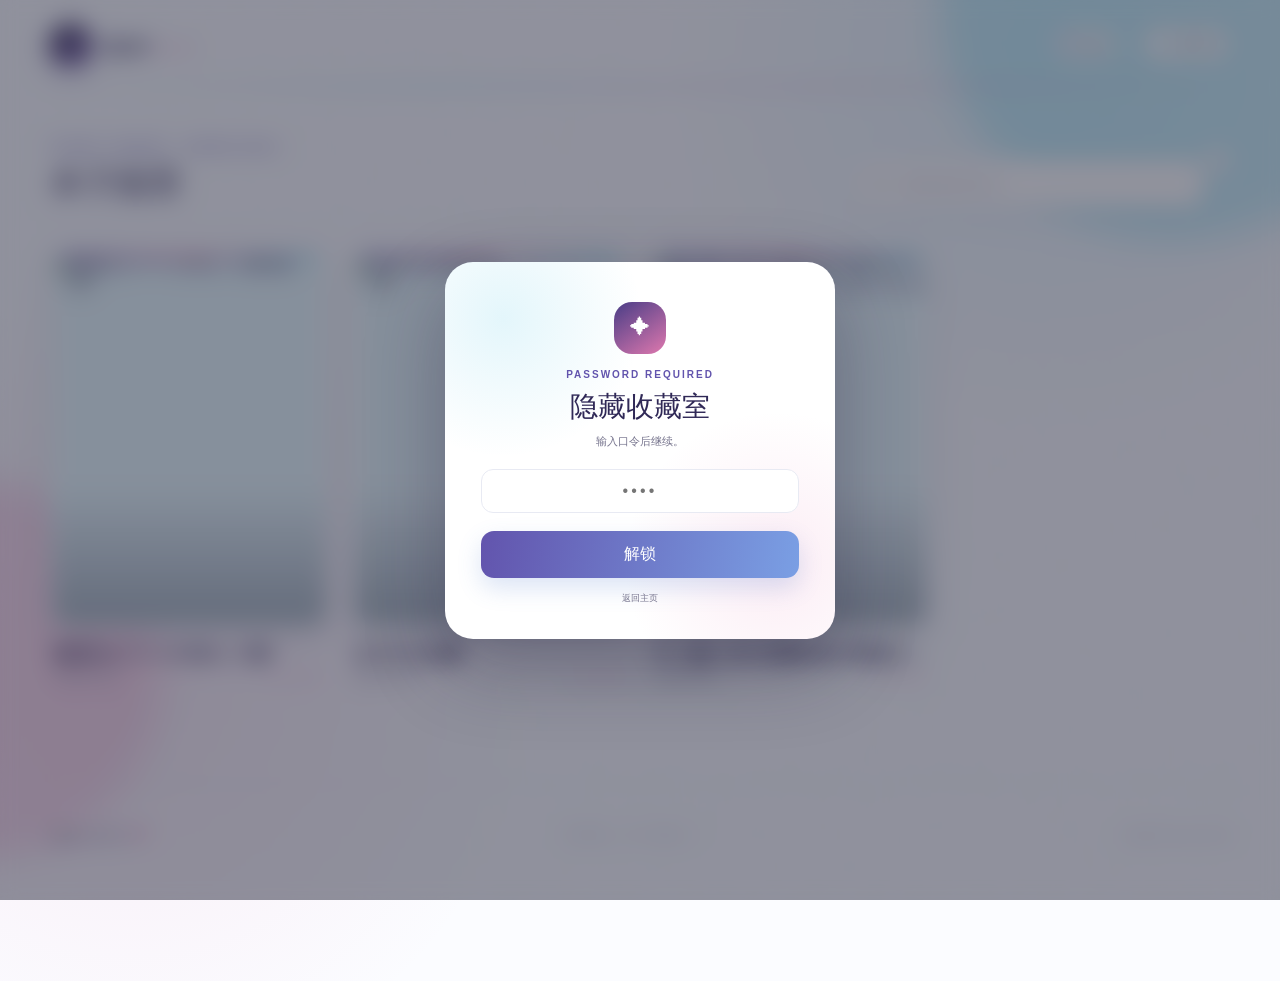
==== commit 1ccec4a2: "Add files via upload" ====
--- a/secret.html
+++ b/secret.html
@@ -101,6 +101,15 @@
             <span>jm *</span>
             <input name="jm" type="number" min="0" step="1" inputmode="numeric" required placeholder="输入数字" />
           </label>
+          <label>
+            <span>简短标签</span>
+            <input name="tags" maxlength="60" placeholder="例如：纯爱、校园" />
+            <small>多个标签请用逗号分隔，建议填写 1 至 3 个。</small>
+          </label>
+          <label>
+            <span>收藏日期</span>
+            <input name="collectedAt" type="date" />
+          </label>
           <label class="full-field">
             <span>推荐语 *</span>
             <textarea name="quote" required rows="5" placeholder="写下推荐语..."></textarea>
--- a/secret.css
+++ b/secret.css
@@ -76,66 +76,56 @@
   display: grid;
   place-items: center;
   overflow: hidden;
-  background:
-    radial-gradient(circle at 30% 25%, rgba(88, 112, 200, 0.34), transparent 30%),
-    radial-gradient(circle at 75% 70%, rgba(207, 91, 167, 0.24), transparent 34%),
-    linear-gradient(145deg, #111329, #211b3b 55%, #11182f);
-}
-
-.secret-star-cover::before,
+  isolation: isolate;
+  border-right: 1px solid rgba(98, 84, 173, 0.1);
+  background: linear-gradient(145deg, #dff5fb, #f7e6f1 56%, #e9e5f6);
+}
+
 .secret-star-cover::after {
   content: "";
   position: absolute;
-  inset: -25%;
-  background-repeat: repeat;
+  inset: 0;
+  z-index: -1;
   pointer-events: none;
-}
-
-.secret-star-cover::before {
-  opacity: 0.8;
-  background-image:
-    radial-gradient(circle, rgba(255, 255, 255, 0.95) 0 1px, transparent 1.6px),
-    radial-gradient(circle, rgba(107, 214, 239, 0.8) 0 1px, transparent 1.8px);
-  background-size: 42px 42px, 73px 73px;
-  background-position: 0 0, 18px 22px;
-  animation: secretStarsDrift 34s linear infinite;
-}
-
-.secret-star-cover::after {
-  opacity: 0.38;
-  filter: blur(0.4px);
-  background-image:
-    radial-gradient(circle, rgba(239, 154, 204, 0.9) 0 1.2px, transparent 2px),
-    radial-gradient(circle, rgba(255, 255, 255, 0.7) 0 0.8px, transparent 1.5px);
-  background-size: 91px 91px, 58px 58px;
-  background-position: 10px 20px, 30px 4px;
-  animation: secretStarsDrift 48s linear infinite reverse;
-}
-
-@keyframes secretStarsDrift {
-  from { transform: translate3d(-3%, -3%, 0) rotate(0deg); }
-  to { transform: translate3d(9%, 13%, 0) rotate(3deg); }
-}
-
-.secret-cover-glow {
+  background:
+    linear-gradient(90deg, rgba(255, 255, 255, 0.14), transparent 18%, transparent 82%, rgba(255, 255, 255, 0.1)),
+    linear-gradient(180deg, rgba(48, 41, 87, 0.08), transparent 20%, transparent 80%, rgba(48, 41, 87, 0.1));
+  box-shadow: inset 0 0 55px rgba(48, 41, 87, 0.12);
+}
+
+.secret-detail-backdrop {
+  width: calc(100% + 70px);
+  height: calc(100% + 70px);
   position: absolute;
-  width: 72%;
-  height: 76%;
-  border-radius: 50%;
-  background: rgba(114, 95, 183, 0.2);
-  filter: blur(42px);
+  inset: -35px;
+  z-index: -3;
+  object-fit: cover;
+  object-position: center;
+  filter: blur(25px) saturate(1.18);
+  opacity: 0.62;
+  transform: scale(1.08);
+}
+
+.secret-detail-tint {
+  position: absolute;
+  inset: 0;
+  z-index: -2;
+  background:
+    linear-gradient(180deg, rgba(44, 37, 80, 0.1), rgba(255, 255, 255, 0.16)),
+    linear-gradient(135deg, rgba(86, 200, 232, 0.14), rgba(233, 138, 187, 0.16));
+  backdrop-filter: blur(3px);
 }
 
 .secret-detail-image {
   width: auto;
   height: auto;
-  max-width: calc(100% - 52px);
-  max-height: calc(100% - 52px);
+  max-width: calc(100% - 36px);
+  max-height: calc(100% - 36px);
   position: relative;
   z-index: 2;
   display: block;
-  border-radius: 16px;
-  filter: drop-shadow(0 24px 38px rgba(0, 0, 0, 0.38));
+  border-radius: 14px;
+  filter: drop-shadow(0 18px 30px rgba(29, 24, 58, 0.24));
 }
 
 .secret-detail-copy {
@@ -145,7 +135,7 @@
   display: flex;
   flex-direction: column;
   justify-content: center;
-  padding: 65px 58px;
+  padding: 58px 58px;
   overflow-y: auto;
   scrollbar-width: thin;
   scrollbar-color: #c98ab7 #f2eef8;
@@ -160,18 +150,38 @@
   background: linear-gradient(180deg, var(--blue), var(--pink));
 }
 
-.secret-detail-copy h2 {
-  margin: 18px 0 26px;
+.secret-detail-copy .secret-title {
+  max-width: 100%;
+  margin: 16px 0 22px;
   font-family: Georgia, "STSong", "Songti SC", serif;
-  font-size: clamp(32px, 4vw, 48px);
+  font-size: clamp(29px, 2.65vw, 38px);
   font-weight: 500;
+  line-height: 1.38;
+  letter-spacing: -0.035em;
+  overflow-wrap: anywhere;
+  text-wrap: balance;
+}
+
+.secret-detail-copy .secret-title-long {
+  font-size: clamp(27px, 2.3vw, 33px);
+  line-height: 1.45;
+}
+
+.secret-detail-copy .secret-title-very-long {
+  font-size: clamp(25px, 2vw, 30px);
+  line-height: 1.5;
 }
 
 .secret-jm {
   display: flex;
   align-items: baseline;
   gap: 10px;
-  margin-bottom: 28px;
+  width: max-content;
+  margin-bottom: 24px;
+  padding: 7px 12px;
+  border: 1px solid rgba(98, 84, 173, 0.11);
+  border-radius: 999px;
+  background: rgba(242, 238, 250, 0.68);
 }
 
 .secret-jm span {
@@ -184,12 +194,57 @@
 .secret-jm strong {
   color: var(--blue-deep);
   font-family: Georgia, serif;
-  font-size: 25px;
+  font-size: 21px;
+}
+
+.secret-detail-meta {
+  display: flex;
+  flex-wrap: wrap;
+  align-items: center;
+  gap: 10px 14px;
+  margin: -10px 0 20px;
+}
+
+.secret-tags {
+  display: flex;
+  flex-wrap: wrap;
+  gap: 7px;
+}
+
+.secret-tags span {
+  padding: 5px 10px;
+  color: #5d5594;
+  border: 1px solid rgba(116, 101, 190, 0.12);
+  border-radius: 999px;
+  background: rgba(232, 247, 252, 0.9);
+  font-size: 10px;
+  line-height: 1;
+}
+
+.secret-collected-date {
+  display: inline-flex;
+  align-items: baseline;
+  gap: 7px;
+  color: var(--muted);
+  font-style: normal;
+}
+
+.secret-collected-date small {
+  color: #bd75a0;
+  font-size: 8px;
+  font-weight: 800;
+  letter-spacing: 0.14em;
+}
+
+.secret-collected-date span {
+  font-family: Georgia, serif;
+  font-size: 12px;
+  letter-spacing: 0.04em;
 }
 
 .secret-recommendation {
   margin: 0;
-  padding: 20px 22px;
+  padding: 16px 20px 18px;
   color: #59536e;
   border-left: 3px solid var(--pink);
   background: var(--pink-soft);
@@ -197,6 +252,24 @@
   font-size: 14px;
   line-height: 1.9;
   white-space: pre-line;
+}
+
+.secret-recommendation small,
+.secret-recommendation span {
+  display: block;
+}
+
+.secret-recommendation small {
+  margin-bottom: 8px;
+  color: #bd75a0;
+  font-family: "Avenir Next", "PingFang SC", "Microsoft YaHei", sans-serif;
+  font-size: 8px;
+  font-weight: 800;
+  letter-spacing: 0.16em;
+}
+
+.secret-recommendation span {
+  line-height: 1.9;
 }
 
 .secret-detail-edit {
@@ -329,9 +402,9 @@
   }
 
   .secret-detail-image {
-    max-width: calc(100% - 30px);
-    max-height: calc(100% - 26px);
-    border-radius: 12px;
+    max-width: calc(100% - 24px);
+    max-height: calc(100% - 20px);
+    border-radius: 11px;
   }
 
   .secret-detail-copy {
@@ -339,7 +412,15 @@
     padding: 30px 25px 38px;
   }
 
-  .secret-detail-copy h2 {
-    font-size: 31px;
-  }
-}
+  .secret-detail-copy .secret-title {
+    font-size: 28px;
+  }
+
+  .secret-detail-copy .secret-title-long {
+    font-size: 25px;
+  }
+
+  .secret-detail-copy .secret-title-very-long {
+    font-size: 23px;
+  }
+}
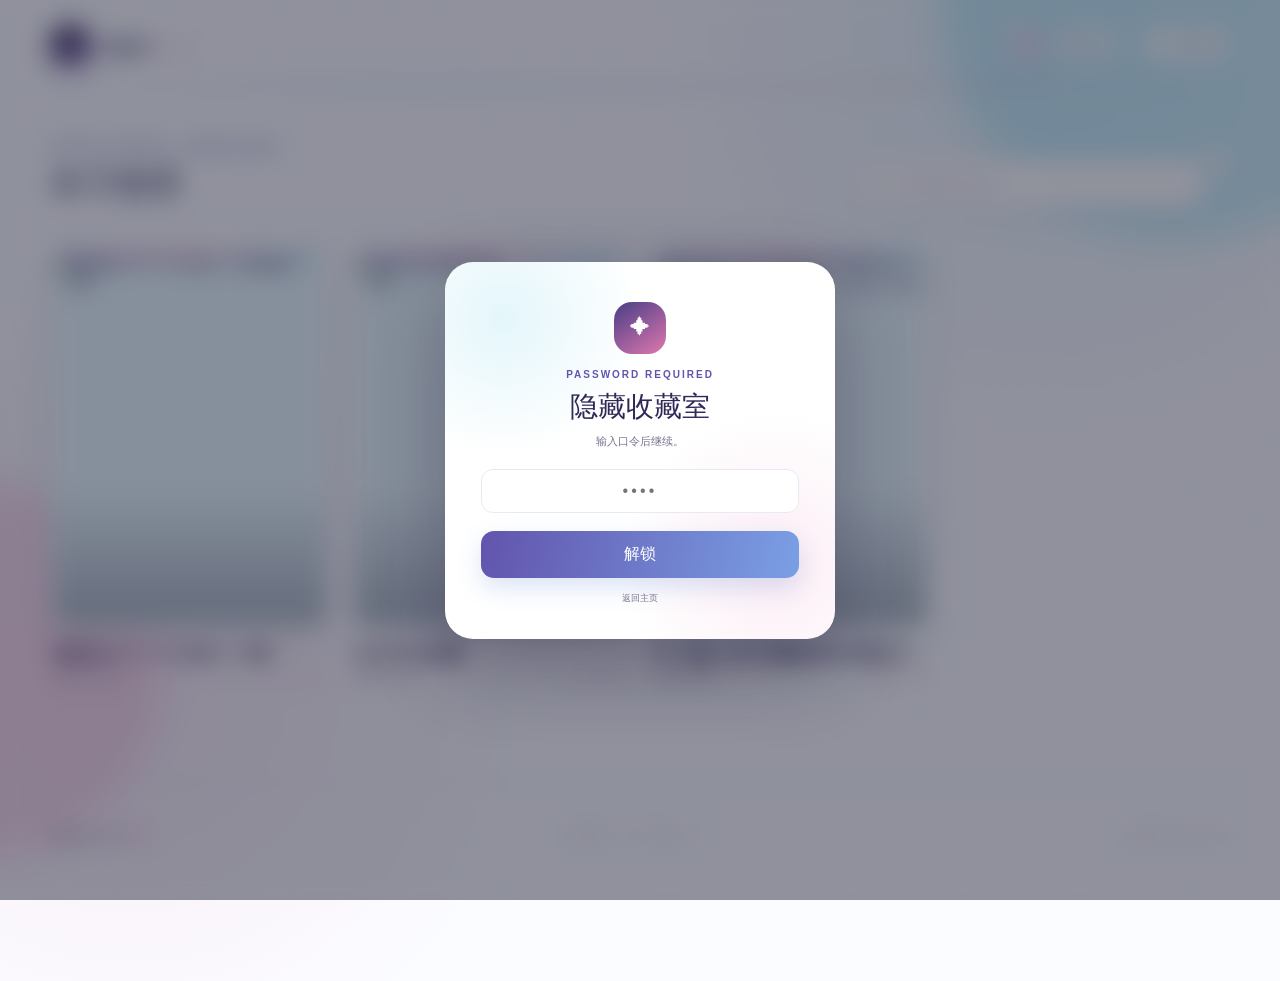
==== commit 9d73ccaa: "Add files via upload" ====
--- a/secret.html
+++ b/secret.html
@@ -24,8 +24,21 @@
         <span><strong>aqua</strong><small>secret</small></span>
       </a>
 
-      <div class="collection-counts">
-        <div><strong id="secretCount">0</strong><span>本收藏</span></div>
+      <div class="collection-tools">
+        <button class="random-dice-button secret-random-dice" id="randomSecretButton" type="button" aria-label="随机推荐一本收藏" title="随机推荐">
+          <svg viewBox="0 0 48 48" aria-hidden="true">
+            <path class="dice-spark dice-spark-one" d="m38 5 1.4 4.1L43.5 11l-4.1 1.5L38 17l-1.5-4.5L32.5 11l4-1.9L38 5Z" />
+            <path class="dice-spark dice-spark-two" d="m8 29 .9 2.6 2.6.9-2.6.9L8 35l-.9-2.6-2.6-.9 2.6-.9L8 29Z" />
+            <path class="dice-cube" d="m13 11 19-3 7 9-3 19-19 4-8-9 4-20Z" />
+            <circle cx="20" cy="18" r="2.2" />
+            <circle cx="31" cy="16" r="2.2" />
+            <circle cx="17" cy="30" r="2.2" />
+            <circle cx="28" cy="28" r="2.2" />
+          </svg>
+        </button>
+        <div class="collection-counts">
+          <div><strong id="secretCount">0</strong><span>本收藏</span></div>
+        </div>
       </div>
 
       <a class="secret-back" href="index.html">
@@ -169,6 +182,15 @@
       </form>
     </dialog>
 
+    <div class="random-roll-overlay secret-random-overlay" id="secretRandomRollOverlay" hidden aria-hidden="true">
+      <div class="random-roll-aura"></div>
+      <div class="random-roll-die">
+        <span></span><span></span><span></span><span></span><span></span>
+      </div>
+      <p>ひみつの一冊を選んでいます</p>
+      <small>RANDOM SECRET PICK</small>
+    </div>
+
     <div class="toast" id="secretToast" role="status" aria-live="polite"></div>
     <script src="secret.js"></script>
   </body>
--- a/styles.css
+++ b/styles.css
@@ -178,6 +178,205 @@
   background: rgba(255, 255, 255, 0.62);
   font-size: 9px;
   backdrop-filter: blur(12px);
+}
+
+.collection-tools {
+  display: flex;
+  align-items: center;
+  gap: 8px;
+}
+
+.random-dice-button {
+  width: 38px;
+  height: 38px;
+  flex: 0 0 auto;
+  display: grid;
+  place-items: center;
+  padding: 0;
+  color: #6557a8;
+  border: 1px solid rgba(98, 84, 173, 0.13);
+  border-radius: 14px;
+  background:
+    linear-gradient(145deg, rgba(255, 255, 255, 0.92), rgba(239, 248, 253, 0.84));
+  box-shadow: 0 8px 22px rgba(74, 62, 128, 0.1);
+  cursor: pointer;
+  backdrop-filter: blur(12px);
+  transition: transform 180ms ease, box-shadow 180ms ease, color 180ms ease;
+}
+
+.random-dice-button:hover {
+  color: #d56eaa;
+  transform: translateY(-2px) rotate(-3deg);
+  box-shadow: 0 11px 25px rgba(95, 76, 157, 0.17);
+}
+
+.random-dice-button:active {
+  transform: translateY(0) scale(0.94);
+}
+
+.random-dice-button:disabled {
+  cursor: wait;
+}
+
+.random-dice-button svg {
+  width: 31px;
+  height: 31px;
+  overflow: visible;
+}
+
+.random-dice-button .dice-cube {
+  fill: rgba(238, 232, 250, 0.9);
+  stroke: currentColor;
+  stroke-width: 2;
+  stroke-linejoin: round;
+}
+
+.random-dice-button circle {
+  fill: currentColor;
+  stroke: none;
+}
+
+.random-dice-button .dice-spark {
+  fill: #69cce6;
+  stroke: none;
+}
+
+.random-dice-button .dice-spark-two {
+  fill: #ec91c1;
+}
+
+.random-roll-overlay[hidden] {
+  display: none;
+}
+
+.random-roll-overlay {
+  position: fixed;
+  inset: 0;
+  z-index: 9999;
+  display: grid;
+  place-content: center;
+  justify-items: center;
+  color: #4a407f;
+  background: rgba(244, 247, 255, 0.7);
+  backdrop-filter: blur(13px) saturate(1.08);
+  opacity: 0;
+  pointer-events: all;
+}
+
+.random-roll-overlay.is-rolling {
+  animation: random-overlay-in 260ms ease forwards;
+}
+
+.random-roll-overlay.is-revealing {
+  animation: random-overlay-out 340ms ease forwards;
+}
+
+.random-roll-aura {
+  width: 150px;
+  height: 150px;
+  position: absolute;
+  top: 50%;
+  left: 50%;
+  border-radius: 50%;
+  background:
+    radial-gradient(circle, rgba(255, 255, 255, 0.95) 0 18%, rgba(105, 204, 230, 0.42) 38%, rgba(236, 145, 193, 0.25) 58%, transparent 72%);
+  transform: translate(-50%, -58%);
+  animation: random-aura 900ms ease-in-out infinite alternate;
+}
+
+.random-roll-die {
+  width: 68px;
+  height: 68px;
+  position: relative;
+  display: grid;
+  grid-template-columns: repeat(3, 1fr);
+  grid-template-rows: repeat(3, 1fr);
+  place-items: center;
+  padding: 12px;
+  border: 2px solid rgba(98, 84, 173, 0.32);
+  border-radius: 21px;
+  background: linear-gradient(145deg, #fff, #e9f8fc 48%, #f8e6f1);
+  box-shadow:
+    0 18px 42px rgba(64, 51, 118, 0.22),
+    inset 0 0 0 4px rgba(255, 255, 255, 0.6);
+  animation: random-die-roll 720ms cubic-bezier(.3, .8, .3, 1) infinite;
+}
+
+.random-roll-die::before,
+.random-roll-die::after {
+  content: "✦";
+  position: absolute;
+  color: #6bcde6;
+  font-size: 17px;
+  animation: random-spark 650ms ease-in-out infinite alternate;
+}
+
+.random-roll-die::before {
+  top: -25px;
+  right: -23px;
+}
+
+.random-roll-die::after {
+  bottom: -22px;
+  left: -25px;
+  color: #e783b9;
+  animation-delay: -320ms;
+}
+
+.random-roll-die span {
+  width: 8px;
+  height: 8px;
+  border-radius: 50%;
+  background: linear-gradient(145deg, #60539f, #d675aa);
+  box-shadow: 0 2px 5px rgba(65, 52, 119, 0.2);
+}
+
+.random-roll-die span:nth-child(1) { grid-area: 1 / 1; }
+.random-roll-die span:nth-child(2) { grid-area: 1 / 3; }
+.random-roll-die span:nth-child(3) { grid-area: 2 / 2; }
+.random-roll-die span:nth-child(4) { grid-area: 3 / 1; }
+.random-roll-die span:nth-child(5) { grid-area: 3 / 3; }
+
+.random-roll-overlay p {
+  position: relative;
+  margin: 30px 0 5px;
+  font-family: Georgia, "STSong", "Songti SC", serif;
+  font-size: 15px;
+  letter-spacing: 0.08em;
+}
+
+.random-roll-overlay small {
+  position: relative;
+  color: #b36f9b;
+  font-size: 8px;
+  font-weight: 800;
+  letter-spacing: 0.22em;
+}
+
+@keyframes random-overlay-in {
+  from { opacity: 0; }
+  to { opacity: 1; }
+}
+
+@keyframes random-overlay-out {
+  from { opacity: 1; transform: scale(1); }
+  to { opacity: 0; transform: scale(1.035); }
+}
+
+@keyframes random-die-roll {
+  0% { transform: translateY(8px) rotate(-14deg) scale(0.9); }
+  45% { transform: translateY(-11px) rotate(165deg) scale(1.05); }
+  100% { transform: translateY(8px) rotate(346deg) scale(0.9); }
+}
+
+@keyframes random-aura {
+  from { opacity: 0.72; transform: translate(-50%, -58%) scale(0.9); }
+  to { opacity: 1; transform: translate(-50%, -58%) scale(1.16); }
+}
+
+@keyframes random-spark {
+  from { opacity: 0.35; transform: scale(0.7) rotate(0); }
+  to { opacity: 1; transform: scale(1.15) rotate(25deg); }
 }
 
 .collection-counts div {
@@ -2364,6 +2563,21 @@
     display: none;
   }
 
+  .collection-tools {
+    gap: 5px;
+  }
+
+  .random-dice-button {
+    width: 34px;
+    height: 34px;
+    border-radius: 12px;
+  }
+
+  .random-dice-button svg {
+    width: 27px;
+    height: 27px;
+  }
+
   .manage-button {
     padding: 10px 13px;
   }
@@ -2525,3 +2739,13 @@
     gap: 10px;
   }
 }
+
+@media (prefers-reduced-motion: reduce) {
+  .random-roll-die,
+  .random-roll-aura,
+  .random-roll-die::before,
+  .random-roll-die::after {
+    animation-duration: 1ms;
+    animation-iteration-count: 1;
+  }
+}
--- a/secret.css
+++ b/secret.css
@@ -61,11 +61,16 @@
   background: #fff;
 }
 
+#secretDetail {
+  width: 100%;
+  height: 100%;
+}
+
 .secret-detail-layout {
   width: 100%;
   height: 100%;
   display: grid;
-  grid-template-columns: minmax(320px, 45%) minmax(0, 55%);
+  grid-template-columns: minmax(320px, 40%) minmax(0, 60%);
   overflow: hidden;
 }
 
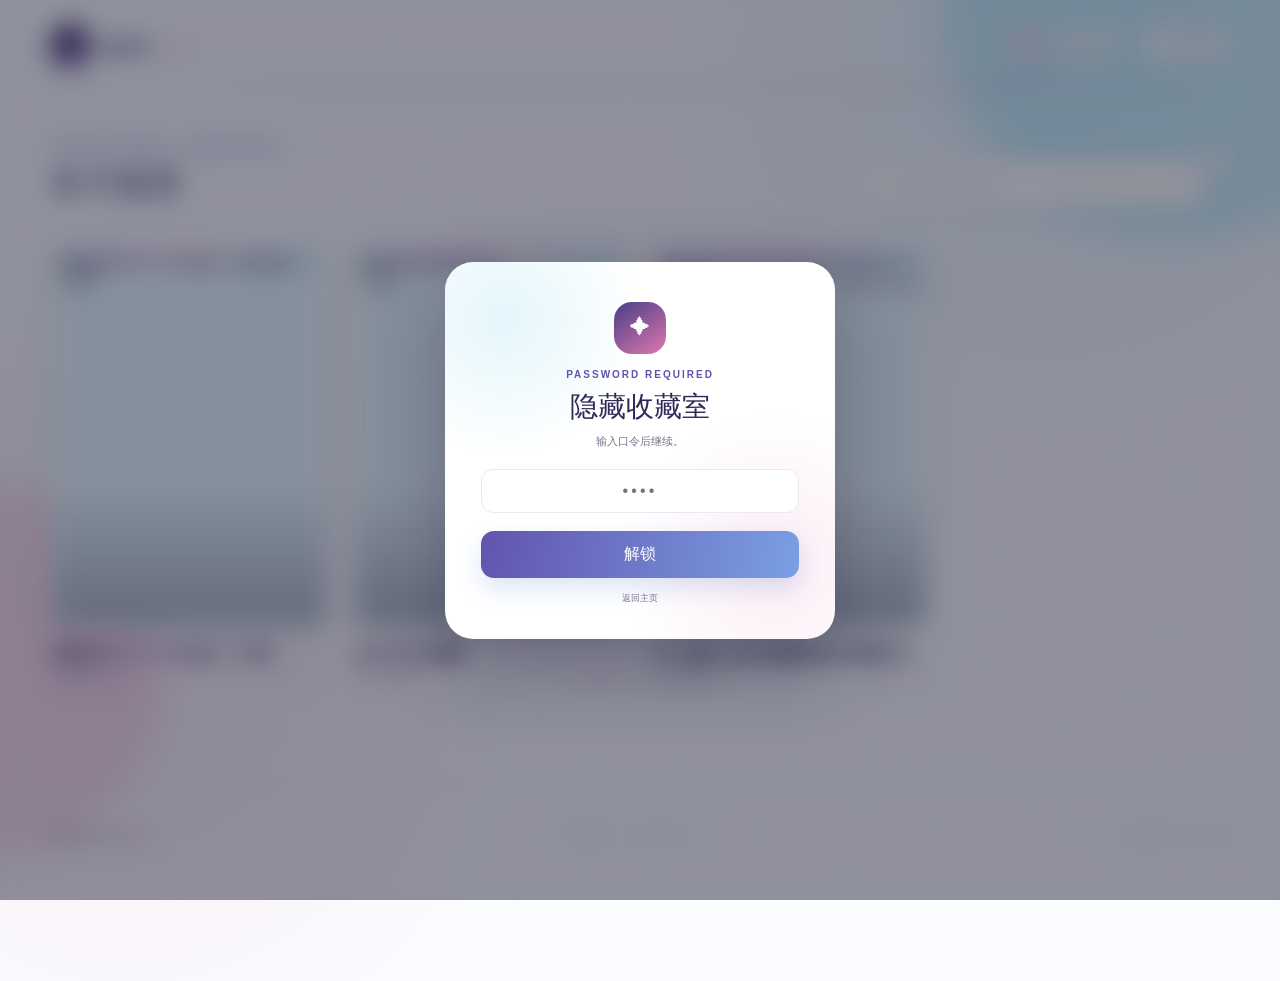
==== commit e0780874: "Add files via upload" ====
--- a/secret.html
+++ b/secret.html
@@ -185,7 +185,7 @@
     <div class="random-roll-overlay secret-random-overlay" id="secretRandomRollOverlay" hidden aria-hidden="true">
       <div class="random-roll-aura"></div>
       <div class="random-roll-die">
-        <span></span><span></span><span></span><span></span><span></span>
+        <span class="top-left"></span><span class="center"></span><span class="bottom-right"></span>
       </div>
       <p>ひみつの一冊を選んでいます</p>
       <small>RANDOM SECRET PICK</small>
--- a/styles.css
+++ b/styles.css
@@ -331,11 +331,13 @@
   box-shadow: 0 2px 5px rgba(65, 52, 119, 0.2);
 }
 
-.random-roll-die span:nth-child(1) { grid-area: 1 / 1; }
-.random-roll-die span:nth-child(2) { grid-area: 1 / 3; }
-.random-roll-die span:nth-child(3) { grid-area: 2 / 2; }
-.random-roll-die span:nth-child(4) { grid-area: 3 / 1; }
-.random-roll-die span:nth-child(5) { grid-area: 3 / 3; }
+.random-roll-die .top-left { grid-area: 1 / 1; }
+.random-roll-die .top-right { grid-area: 1 / 3; }
+.random-roll-die .middle-left { grid-area: 2 / 1; }
+.random-roll-die .center { grid-area: 2 / 2; }
+.random-roll-die .middle-right { grid-area: 2 / 3; }
+.random-roll-die .bottom-left { grid-area: 3 / 1; }
+.random-roll-die .bottom-right { grid-area: 3 / 3; }
 
 .random-roll-overlay p {
   position: relative;
